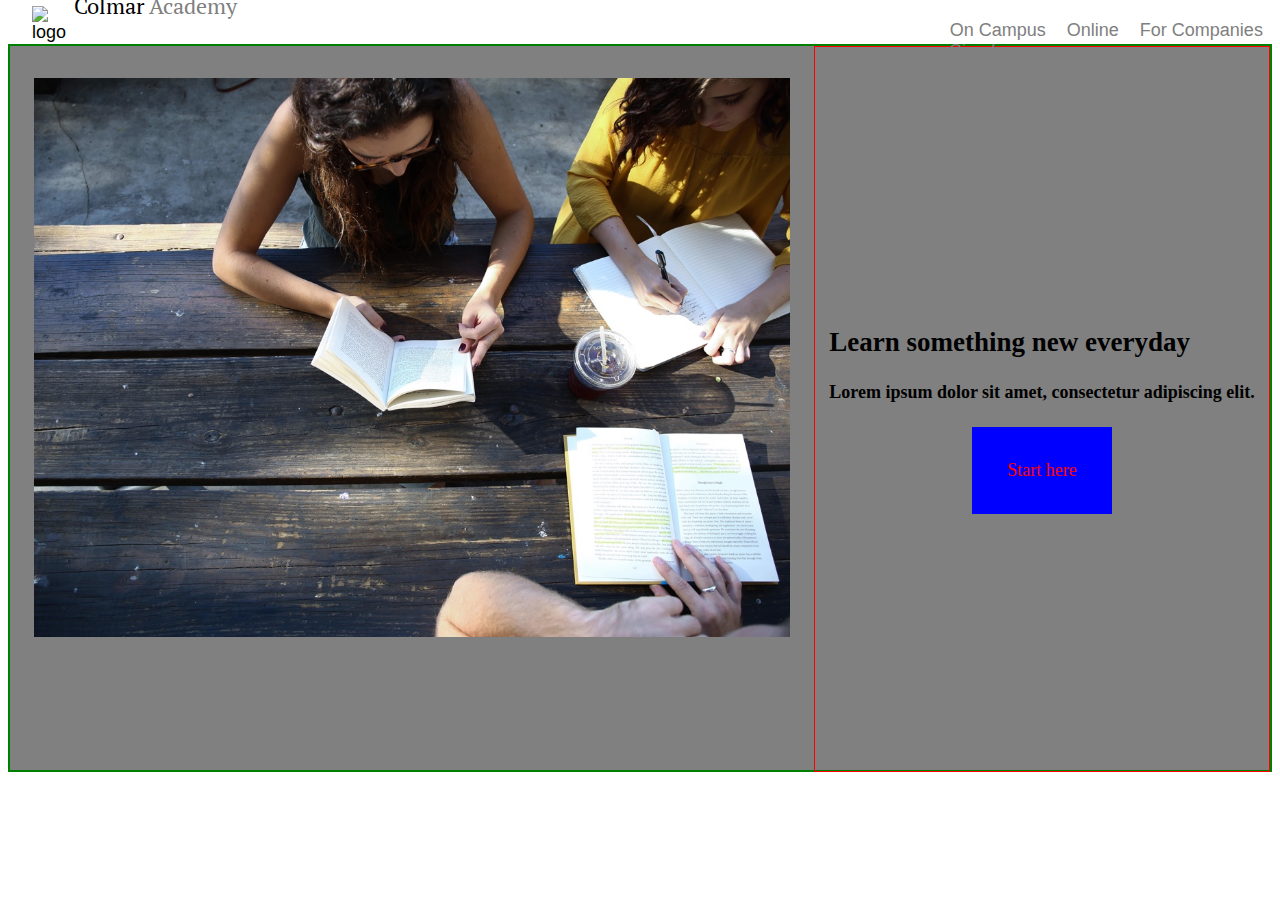
==== Capstone/index.html @ 067f5024 "Add capstone files" ====
<!DOCTYPE html>
<html>
  <head>
    <title>Capstone Project</title>
    <link rel="stylesheet" type="text/css" href="resources/css/reset.css">
    <link href ="resources/style.css" type ="text/css" rel ="stylesheet">
    <link href="https://fonts.googleapis.com/css?family=PT+Serif" rel="stylesheet">
  </head>

  <!--header-->
    <body>
    <div class="header">
        <img src ="C:\Users\Tucker.Sowers\AppData\Local\Temp\Temp1_capstone_colmar_assets.zip\capstone_colmar_assets\images\ic-logo.svg" alt="logo">
      <ul>
        <li class ="colmar">Colmar</li>
        <li class ="academy">Academy</li>
      <div class = "right">
        <li>On Campus</li>
        <li>Online</li>
        <li>For Companies</li>
        <li>Sign In</li>
      </div>
      </ul>
    </div>

    <!--"Learn something new everyday" section-->
    <div class = "learn">
      <img src ="resources/banner.jpg" alt="banner pic">
      <div class ="flex-learn">
      <div class ="learn-words">
        <h2>Learn something new everyday</h2>
        <h4>Lorem ipsum dolor sit amet, consectetur adipiscing elit.<h4>
      </div>
        <div class="btn">
          <p>Start here</p>
        </div>
      </div>
    </div>




  </body>
</html>
---- Capstone/resources/style.css ----
/*header CSS*/
html {
  font-size: 18px;
}

.header {
  height: 36px;
  margin: 0 auto;
  display: flex;
  flex-direction: row;
  align-items: center;
  font-family: helvetica;
}

.header img {
  height: 40px;
  margin-left: 24px;
  margin-right: -40px;
}

.header .colmar {
  font-family: 'PT Serif', serif;
  font-size: 22px;
}

.header .academy {
  font-family: 'PT Serif', serif;
  color: gray;
  font-size: 22px;
}


.header .right{
  margin-left: 868px;
}

.right li {
    color: gray;
    padding: 0 8px;
}

ul {
  list-style: none;
  margin: 0
  padding: 0
}

li {
  display: inline;
}

.right {
  float: right;
}

/*CSS for "learn something new everyday"*/

.learn {
  background-color: gray;
  border: 2px solid green;
  height: 724px;
}

.learn img {
  width: 60%;
  float: left;
  margin: 32px 24px;
}

.flex-learn {
  height: 724px;
  display: flex;
  flex-direction: column;
  justify-content: center;
  align-items: center;
  border: 1px solid red;
}

.btn {
  color: red;
  background-color: blue;
  padding: 15px 35px;
}
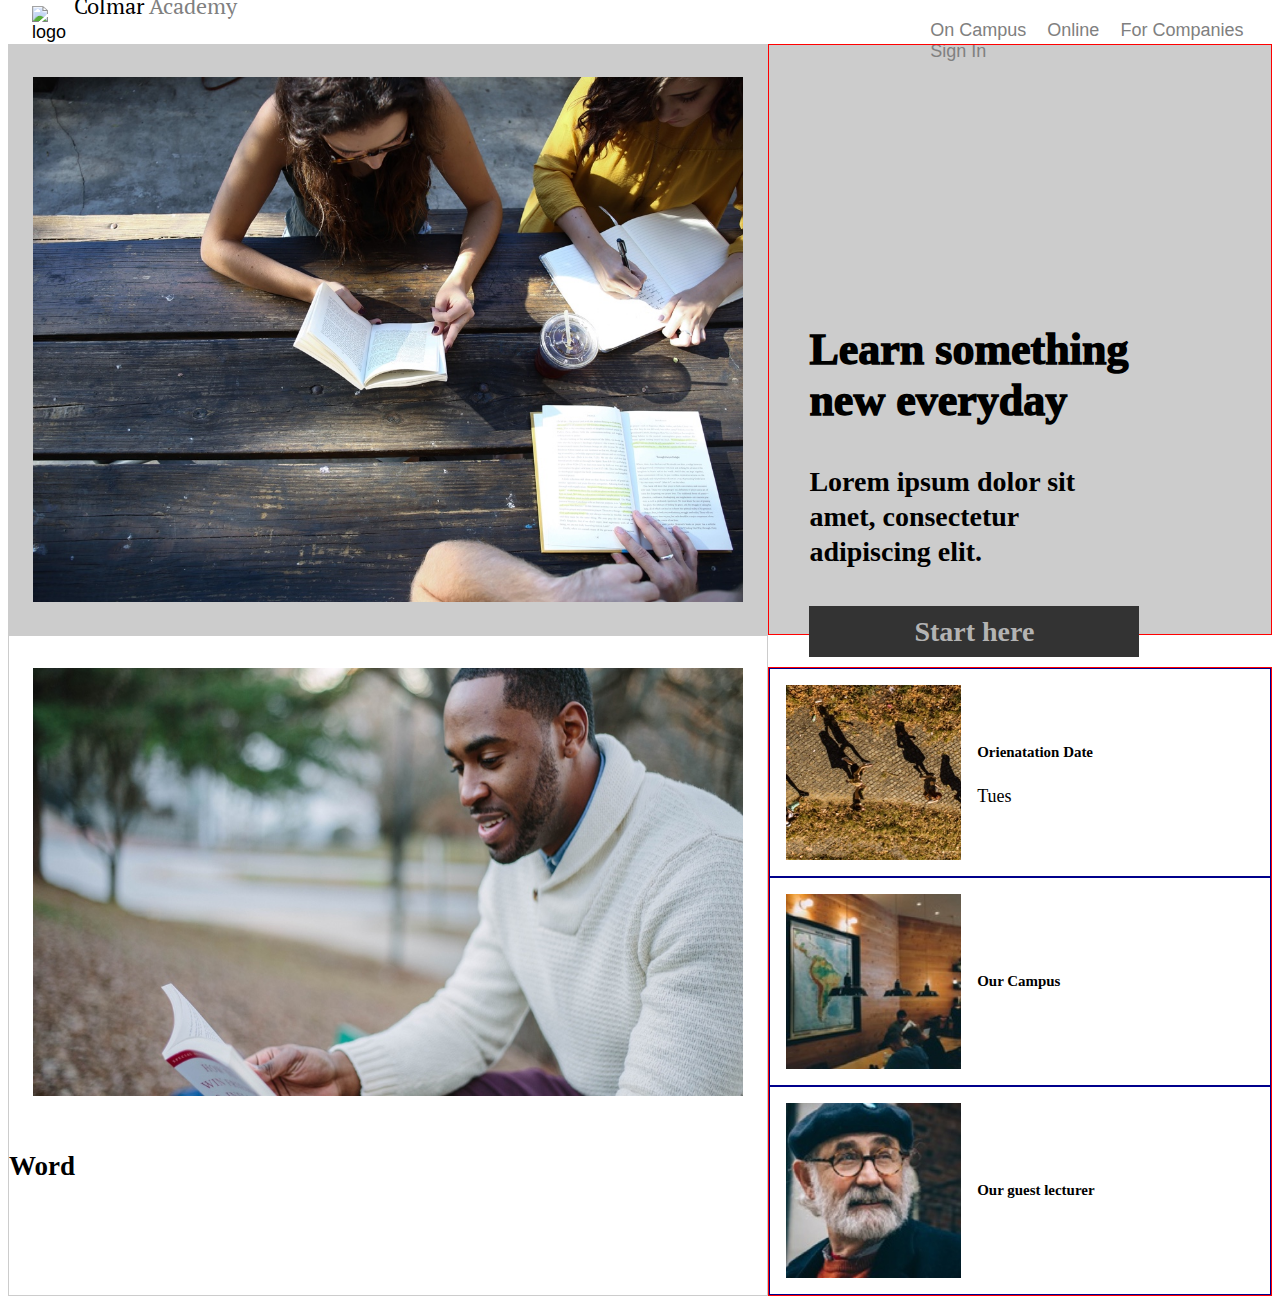
==== commit 121c252f: "Second edit" ====
--- a/Capstone/index.html
+++ b/Capstone/index.html
@@ -24,21 +24,48 @@
     </div>
 
     <!--"Learn something new everyday" section-->
-    <div class = "learn">
-      <img src ="resources/banner.jpg" alt="banner pic">
-      <div class ="flex-learn">
-      <div class ="learn-words">
-        <h2>Learn something new everyday</h2>
+
+    <div class = "flex-row grey">
+      <div class="row-one">
+        <img src ="resources/banner.jpg" alt="banner pic">
+      </div>
+      <div class="side-bar">
+        <div class="main-side">
+        <h1>Learn something new everyday</h1>
         <h4>Lorem ipsum dolor sit amet, consectetur adipiscing elit.<h4>
-      </div>
-        <div class="btn">
-          <p>Start here</p>
+          <p class="btn">Start here</p>
         </div>
       </div>
     </div>
 
+  <!--It doesn't hurt to keep practicing section-->
 
-
+    <div class = "flex-row">
+      <div class="row-one">
+        <img src ="resources/information-main.jpg" alt="student working pic" class="squish-pic">
+        <h2>Word</h2>
+      </div>
+      <div class="side-bar push-down">
+        <div class = "side-bar-item">
+        <img src="resources/information-orientation.jpg" alt="orientation pic" class="thumbnail">
+          <div class = "inline-words">
+          <h5>Orienatation Date</h5>
+          <p>Tues</p>
+          </div>
+        </div>
+        <div class = "side-bar-item">
+        <img src="resources/information-campus.jpg" alt="campus pic" class="thumbnail">
+          <div class = "inline-words">
+            <h5>Our Campus</h5>
+          </div>
+        </div>
+        <div class = "side-bar-item">
+        <img src="resources/information-guest-lecture.jpg" alt="guest lecturer pic" class="thumbnail">
+          <div class = "inline-words">
+          <h5>Our guest lecturer</h5>
+          </div>
+        </div>
+      </div>
 
   </body>
 </html>
--- a/Capstone/resources/style.css
+++ b/Capstone/resources/style.css
@@ -31,7 +31,7 @@
 
 
 .header .right{
-  margin-left: 868px;
+  margin-left: 848px;
 }
 
 .right li {
@@ -55,29 +55,92 @@
 
 /*CSS for "learn something new everyday"*/
 
-.learn {
-  background-color: gray;
-  border: 2px solid green;
-  height: 724px;
+.flex-row {
+  width: 100%;
+  display: flex;
+  flex-direction: row;
 }
 
-.learn img {
+.grey {
+  background-color: hsl(0, 0%, 80%);
+}
+
+.row-one {
+  display: flex;
+  flex-direction: column;
   width: 60%;
-  float: left;
+  border: 1px solid hsl(0, 0%, 80%);
+}
+
+.row-one img {
   margin: 32px 24px;
 }
 
-.flex-learn {
-  height: 724px;
+.side-bar {
   display: flex;
   flex-direction: column;
-  justify-content: center;
-  align-items: center;
+  width: 40%;
   border: 1px solid red;
 }
 
+.side-bar h1 {
+  font-size: 44px;
+  font-weight: 1000;
+}
+
+.side-bar h4 {
+  font-weight: 700;
+  font-size: 28px;
+  line-height: 1.25;
+}
+
 .btn {
-  color: red;
-  background-color: blue;
-  padding: 15px 35px;
+  color: hsl(0, 0%, 70%);
+  background-color: hsl(0, 0%, 20%);
+  width: 330px;
+  padding: 8px 0;
+  text-align: center;
 }
+
+.btn:hover {
+  background-color: hsl(322, 81%, 43%);
+  color: hsl(0, 0%, 20%);
+}
+
+.main-side {
+  width: 66.6%;
+  position: relative;
+  top: 250px;
+  left: 40px
+}
+
+/*this makes the "doesn't hurt to practice" pic smaller*/
+
+.squish-pic {
+  height: 65%;
+}
+
+/*this moves the "doesn't hurt to practice" side bar down*/
+
+.push-down {
+  margin-top: 32px;
+}
+
+/*this makes the "doesn't hurt to practice" side pics smaller*/
+
+.thumbnail {
+  width: 35%;
+  height: auto;
+  margin: 16px;
+  float: left;
+}
+
+.side-bar-item {
+  display: inline-flex;
+  align-items: center;
+  border: 1px solid darkblue;
+}
+
+.inline-words {
+
+}
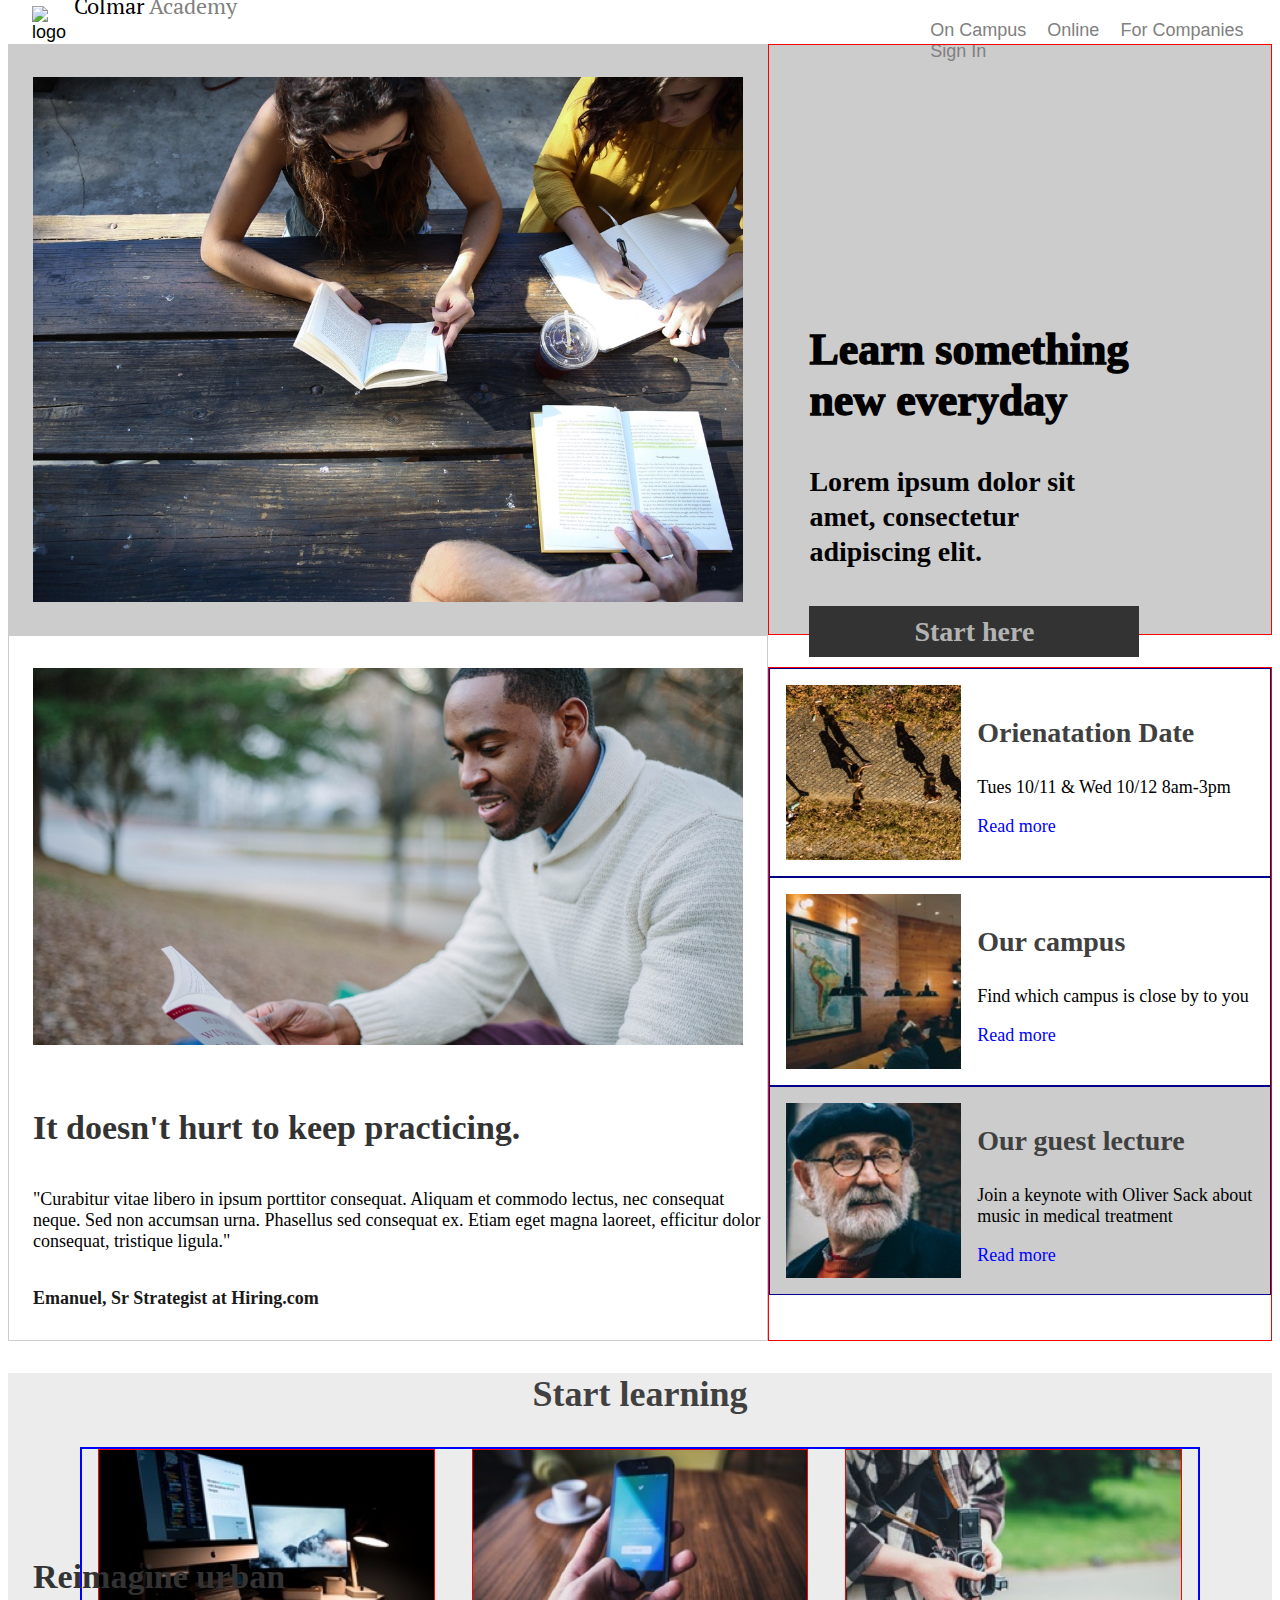
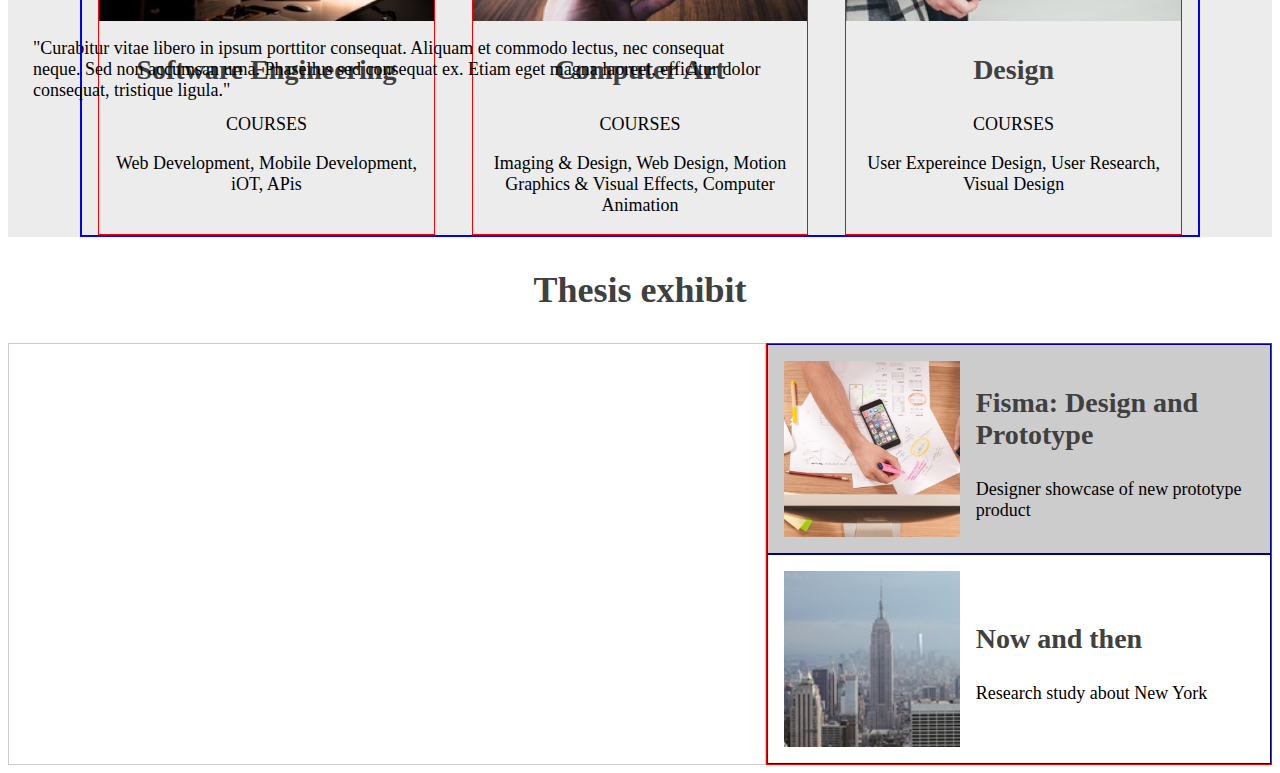
==== commit a867c968: "Created three sections - working on fourth" ====
--- a/Capstone/index.html
+++ b/Capstone/index.html
@@ -43,29 +43,105 @@
     <div class = "flex-row">
       <div class="row-one">
         <img src ="resources/information-main.jpg" alt="student working pic" class="squish-pic">
-        <h2>Word</h2>
+        <h6>It doesn't hurt to keep practicing.</h6>
+        <p>"Curabitur vitae libero in ipsum porttitor consequat. Aliquam et commodo lectus, nec consequat neque. Sed non accumsan urna. Phasellus sed consequat ex. Etiam eget magna laoreet, efficitur dolor consequat, tristique ligula."</p>
+        <p class="byline">Emanuel, Sr Strategist at Hiring.com</p>
       </div>
       <div class="side-bar push-down">
-        <div class = "side-bar-item">
+        <div class="side-bar-item">
         <img src="resources/information-orientation.jpg" alt="orientation pic" class="thumbnail">
-          <div class = "inline-words">
-          <h5>Orienatation Date</h5>
-          <p>Tues</p>
+          <div class="inline-words">
+          <p class="side-box-title bold">Orienatation Date</p>
+          <p>Tues 10/11 &amp; Wed 10/12 8am-3pm</p>
+          <p class="blue">Read more</p>
           </div>
         </div>
         <div class = "side-bar-item">
         <img src="resources/information-campus.jpg" alt="campus pic" class="thumbnail">
-          <div class = "inline-words">
-            <h5>Our Campus</h5>
+          <div class="inline-words">
+            <p class="side-box-title bold">Our campus</p>
+            <p>Find which campus is close by to you</p>
+            <p class="blue">Read more</p>
           </div>
         </div>
-        <div class = "side-bar-item">
+        <div class="side-bar-item grey">
         <img src="resources/information-guest-lecture.jpg" alt="guest lecturer pic" class="thumbnail">
-          <div class = "inline-words">
-          <h5>Our guest lecturer</h5>
+          <div class="inline-words">
+            <p class="side-box-title bold">Our guest lecture</p>
+            <p>Join a keynote with Oliver Sack about music in medical treatment</p>
+            <p class="blue">Read more</p>
+          </div>
+        </div>
+      </div>
+    </div>
+
+    <!--Start Learning Section-->
+  <div class = "light-grey">
+    <div class="title">
+      <h1>Start learning</h1>
+    </div>
+    <div class="center-flex">
+      <div class="column">
+        <img src="resources/course-software.jpg" alt="software course pic">
+        <p class="side-box-title bold">Software Engineering</p>
+        <p class="course">COURSES</p>
+        <p>Web Development, Mobile Development, iOT, APis</p>
+      </div>
+      <div class="column">
+        <img src="resources/course-computer-art.jpg" alt="computer-art course pic">
+        <p class="side-box-title bold">Computer Art</p>
+        <p class="course">COURSES</p>
+        <p>Imaging &amp; Design, Web Design, Motion Graphics &amp; Visual Effects, Computer Animation</p>
+      </div>
+      <div class="column">
+        <img src="resources/course-design.jpg" alt="design course pic">
+        <p class="side-box-title bold">Design</p>
+        <p class="course">COURSES</p>
+        <p>User Expereince Design, User Research, Visual Design</p>
+      </div>
+    </div>
+  </div>
+
+
+      <!--Thesis Exhibit Section-->
+      <div class = "title">
+        <h1>Thesis exhibit</h1>
+      </div>
+      <div class = "flex-row">
+        <div class="row-one">
+          <video src ="resources/thesis.mp4" alt="thesis video">Video not supported</video>
+          <h6>Reimagine urban</h6>
+          <p>"Curabitur vitae libero in ipsum porttitor consequat. Aliquam et commodo lectus, nec consequat neque. Sed non accumsan urna. Phasellus sed consequat ex. Etiam eget magna laoreet, efficitur dolor consequat, tristique ligula."</p>
+        </div>
+        <div class="side-bar">
+          <div class="side-bar-item grey">
+          <img src="resources/thesis-fisma.jpg" alt="fisma pic" class="thumbnail">
+            <div class="inline-words">
+              <p class="side-box-title bold">Fisma: Design and Prototype</p>
+              <p>Designer showcase of new prototype product</p>
+            </div>
+          </div>
+          <div class = "side-bar-item">
+          <img src="resources/thesis-now-and-then.jpg" alt="nyc then and now pic" class="thumbnail">
+            <div class = "inline-words">
+              <p class="side-box-title bold">Now and then</p>
+              <p>Research study about New York</p>
+            </div>
           </div>
         </div>
       </div>
 
   </body>
 </html>
+
+<!--Pictures for mobile site
+<div class = "header-mobile">
+  <div class ="mobile-header-flex">
+    <img src ="C:\Users\Tucker.Sowers\AppData\Local\Temp\Temp1_capstone_colmar_assets.zip\capstone_colmar_assets\images\ic-logo.svg" alt="mobile logo">
+    <img src ="C:\Users\Tucker.Sowers\AppData\Local\Temp\Temp1_capstone_colmar_assets (1).zip\capstone_colmar_assets\images\ic-on-campus.svg" alt="mobile login">
+    <img src ="C:\Users\Tucker.Sowers\AppData\Local\Temp\Temp1_capstone_colmar_assets (1).zip\capstone_colmar_assets\images\ic-login.svg" alt="a">
+    <img src ="C:\Users\Tucker.Sowers\AppData\Local\Temp\Temp1_capstone_colmar_assets (1).zip\capstone_colmar_assets\images\ic-online.svg" alt="b">
+  </div>
+</div>
+
+-->
--- a/Capstone/resources/style.css
+++ b/Capstone/resources/style.css
@@ -61,9 +61,24 @@
   flex-direction: row;
 }
 
+/*color and boldness adjustments*/
+
 .grey {
   background-color: hsl(0, 0%, 80%);
 }
+
+.light-grey {
+  background-color: hsl(0, 0%, 92.5%);
+}
+
+.blue {
+  color: blue;
+}
+
+.bold {
+  font-weight: 700;
+}
+
 
 .row-one {
   display: flex;
@@ -74,6 +89,29 @@
 
 .row-one img {
   margin: 32px 24px;
+}
+
+.row-one video {
+  margin: 32px 24px;
+  position: relative;
+  top: -300px;
+  margin-bottom: -600px;
+}
+
+.row-one h6 {
+  font-size: 34px;
+  margin: 32px 0 24px 24px;
+  color: hsl(0, 0%, 20%);
+}
+
+.row-one p {
+  margin-left: 24px;
+  font-size: 18px;
+}
+
+.byline {
+  color: hsl(0, 0%, 10%);
+  font-weight: 700;
 }
 
 .side-bar {
@@ -117,7 +155,7 @@
 /*this makes the "doesn't hurt to practice" pic smaller*/
 
 .squish-pic {
-  height: 65%;
+  height: 53.5%;
 }
 
 /*this moves the "doesn't hurt to practice" side bar down*/
@@ -135,12 +173,72 @@
   float: left;
 }
 
+.side-box-title {
+  color: hsl(0, 0%, 25%);
+  font-size: 28px;
+}
+
 .side-bar-item {
   display: inline-flex;
   align-items: center;
   border: 1px solid darkblue;
 }
 
-.inline-words {
-
-}
+/*Start Learning Section*/
+.center-flex {
+  display: flex;
+  justify-content: space-between;
+  border: 2px solid blue;
+  margin: 0 72px;
+}
+
+
+.column {
+  display: inline-block;
+  width: 30%;
+  border: 1px solid red;
+  text-align: center;
+  margin: 0 16px;
+}
+
+.column img {
+  width: 100%;
+  height: auto;
+}
+
+.title {
+  color: hsl(0, 0%, 25%);
+  text-align: center;
+  margin: 32px 0;
+}
+
+
+
+
+
+
+
+
+    /*mobile CSS header*/
+
+.header-mobile {
+  visibility: hidden;
+}
+
+.header-mobile-flex {
+  display: flex;
+  flex-direction: row;
+  justify-content: space-around;
+  align-items: center;
+}
+
+@media (max-width: 480px) {
+  .header img,
+  .header li {
+    visibility: hidden;
+  }
+  .header-mobile {
+    visibility: visible;
+  }
+
+}
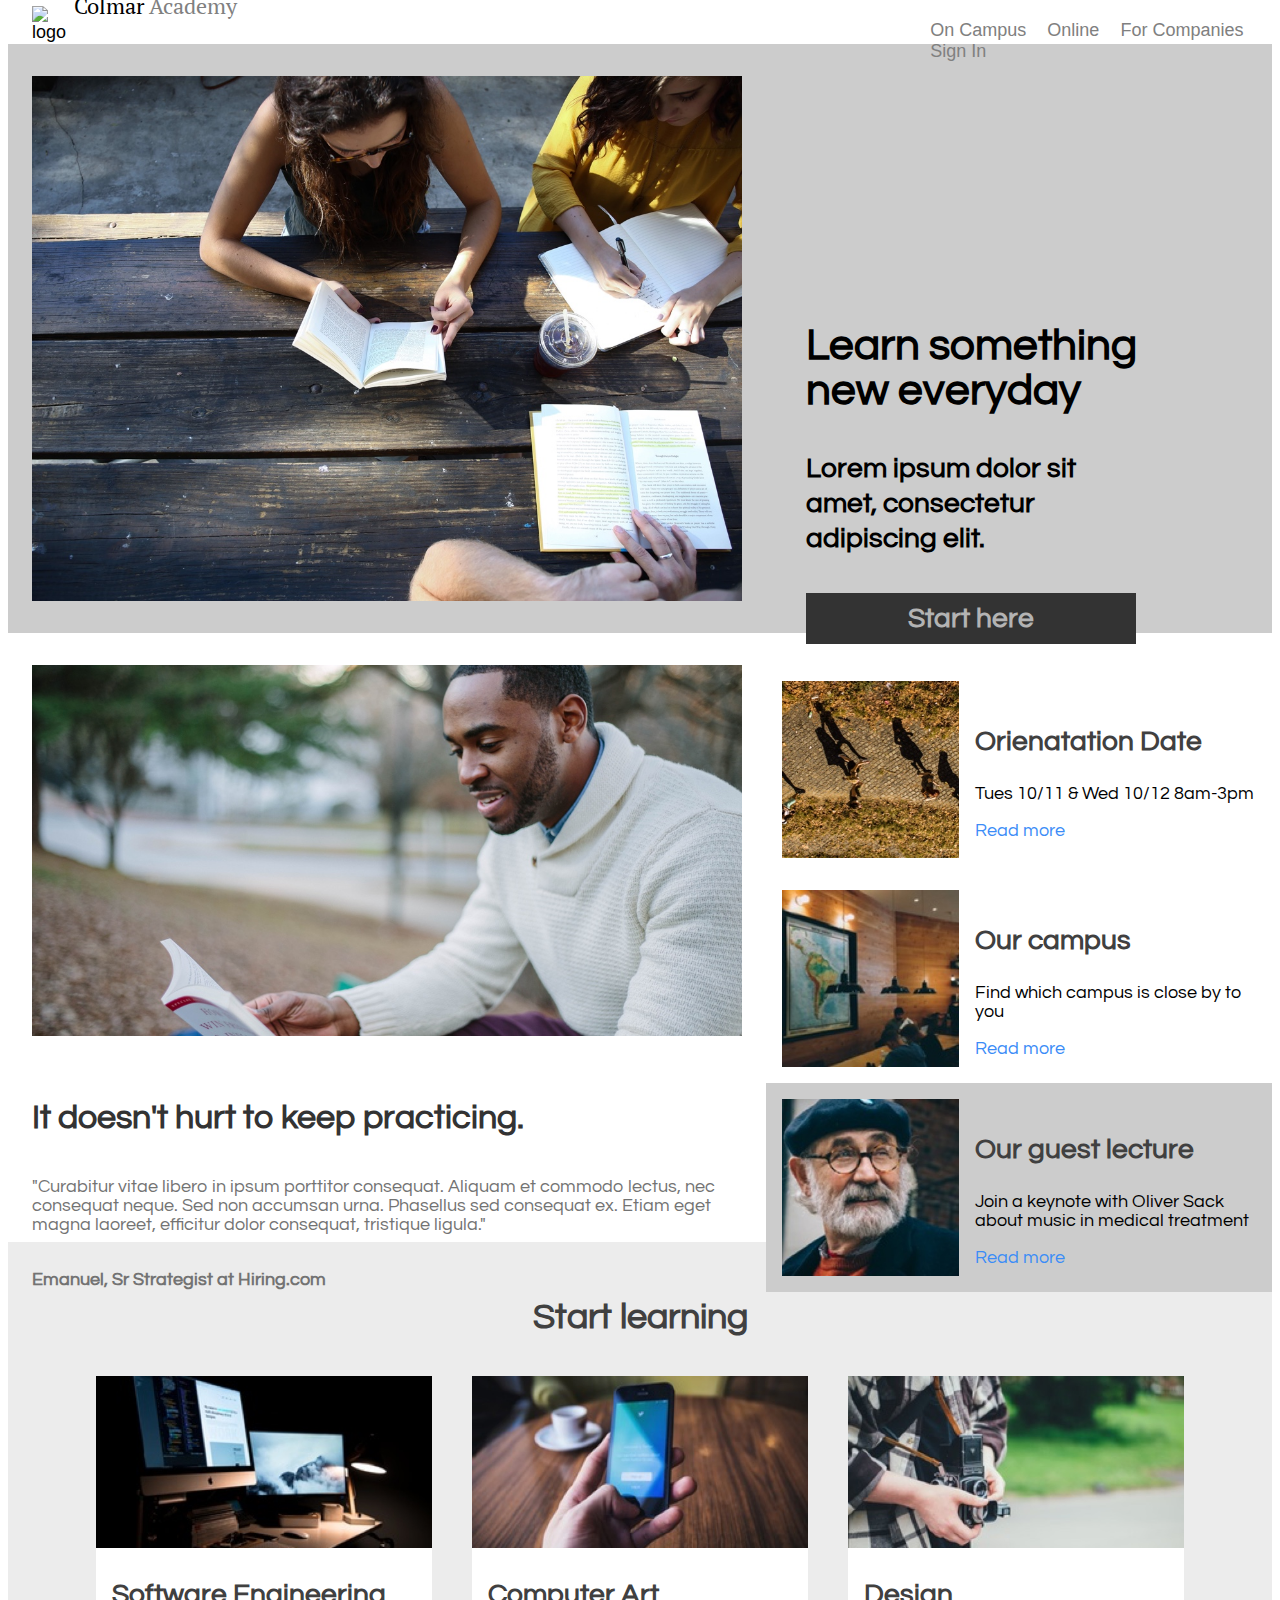
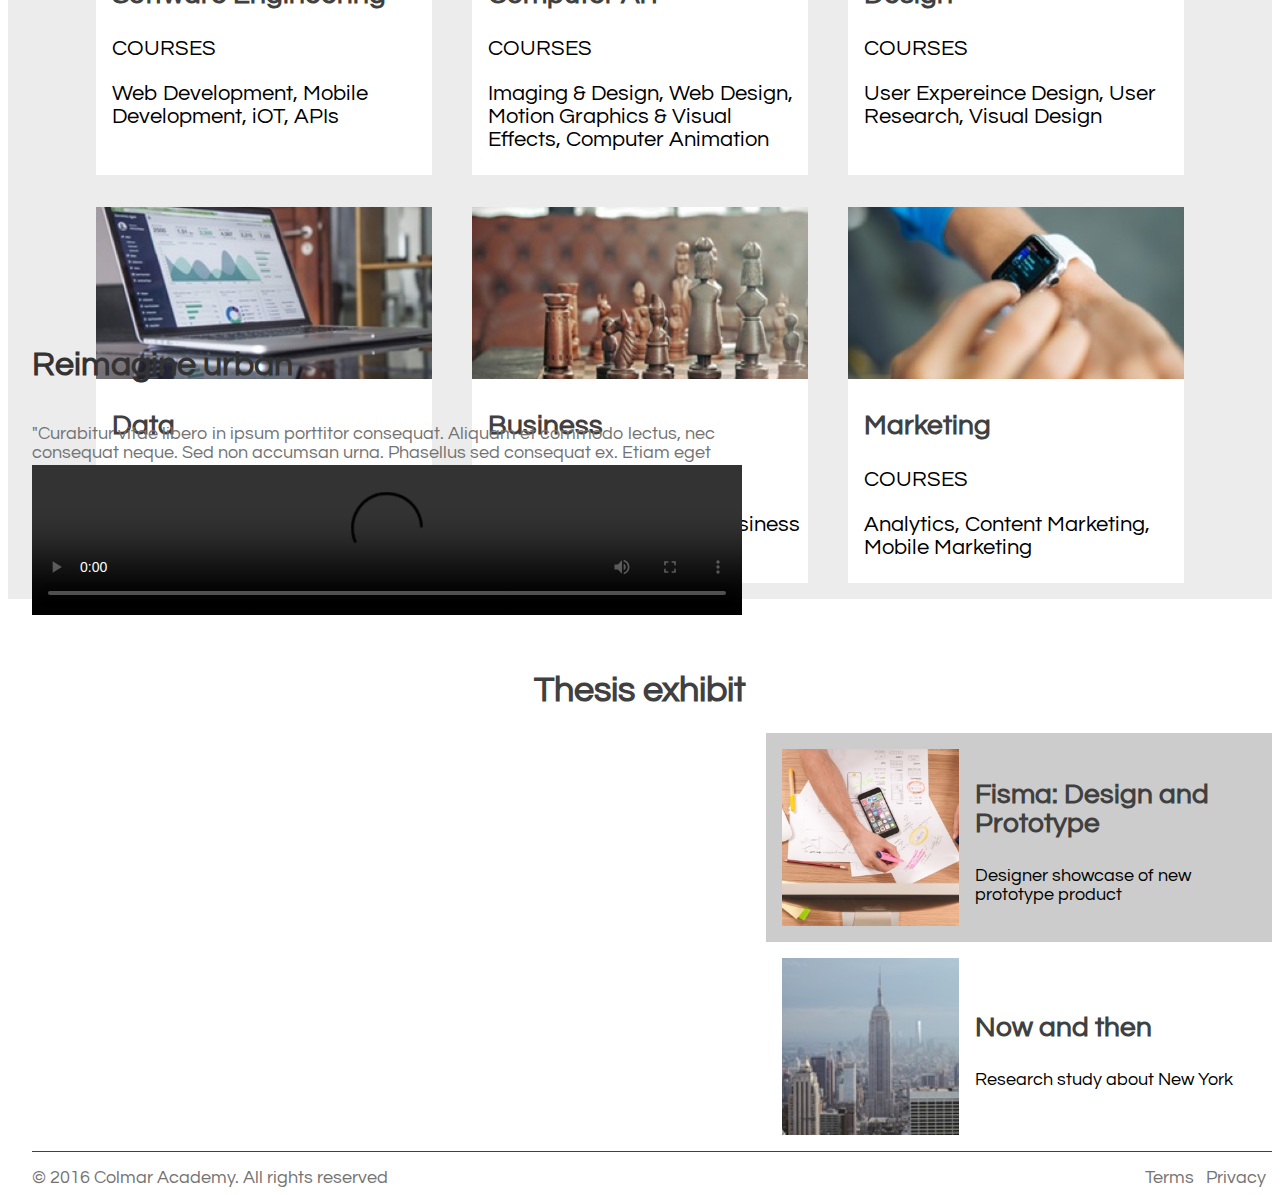
==== commit c19d7ec9: "Finished Desktop" ====
--- a/Capstone/index.html
+++ b/Capstone/index.html
@@ -5,6 +5,7 @@
     <link rel="stylesheet" type="text/css" href="resources/css/reset.css">
     <link href ="resources/style.css" type ="text/css" rel ="stylesheet">
     <link href="https://fonts.googleapis.com/css?family=PT+Serif" rel="stylesheet">
+    <link href="https://fonts.googleapis.com/css?family=Questrial" rel="stylesheet">
   </head>
 
   <!--header-->
@@ -53,7 +54,7 @@
           <div class="inline-words">
           <p class="side-box-title bold">Orienatation Date</p>
           <p>Tues 10/11 &amp; Wed 10/12 8am-3pm</p>
-          <p class="blue">Read more</p>
+          <a href="#">Read more</a>
           </div>
         </div>
         <div class = "side-bar-item">
@@ -61,7 +62,7 @@
           <div class="inline-words">
             <p class="side-box-title bold">Our campus</p>
             <p>Find which campus is close by to you</p>
-            <p class="blue">Read more</p>
+            <a href="#">Read more</a>
           </div>
         </div>
         <div class="side-bar-item grey">
@@ -69,35 +70,71 @@
           <div class="inline-words">
             <p class="side-box-title bold">Our guest lecture</p>
             <p>Join a keynote with Oliver Sack about music in medical treatment</p>
-            <p class="blue">Read more</p>
+            <a href="#">Read more</a>
           </div>
         </div>
       </div>
     </div>
 
     <!--Start Learning Section-->
-  <div class = "light-grey">
+    <!--Column 1-->
+  <div class = "light-grey push-up">
     <div class="title">
       <h1>Start learning</h1>
     </div>
     <div class="center-flex">
       <div class="column">
         <img src="resources/course-software.jpg" alt="software course pic">
-        <p class="side-box-title bold">Software Engineering</p>
-        <p class="course">COURSES</p>
-        <p>Web Development, Mobile Development, iOT, APis</p>
+        <div class="words-in-column">
+          <p class="side-box-title bold">Software Engineering</p>
+          <p class="course">COURSES</p>
+          <p>Web Development, Mobile Development, iOT, APIs</p>
+        </div>
       </div>
       <div class="column">
         <img src="resources/course-computer-art.jpg" alt="computer-art course pic">
-        <p class="side-box-title bold">Computer Art</p>
-        <p class="course">COURSES</p>
-        <p>Imaging &amp; Design, Web Design, Motion Graphics &amp; Visual Effects, Computer Animation</p>
+        <div class="words-in-column">
+          <p class="side-box-title bold">Computer Art</p>
+          <p class="course">COURSES</p>
+          <p>Imaging &amp; Design, Web Design, Motion Graphics &amp; Visual Effects, Computer Animation</p>
+        </div>
       </div>
       <div class="column">
         <img src="resources/course-design.jpg" alt="design course pic">
-        <p class="side-box-title bold">Design</p>
-        <p class="course">COURSES</p>
-        <p>User Expereince Design, User Research, Visual Design</p>
+        <div class="words-in-column">
+          <p class="side-box-title bold">Design</p>
+          <p class="course">COURSES</p>
+          <p>User Expereince Design, User Research, Visual Design</p>
+        </div>
+      </div>
+    </div>
+  </div>
+  <!--Column 2-->
+  <div class = "light-grey">
+    <div class="center-flex">
+      <div class="column">
+        <img src="resources/course-data.jpg" alt="data pic">
+        <div class="words-in-column">
+          <p class="side-box-title bold">Data</p>
+          <p class="course">COURSES</p>
+          <p>Data Science, Big Data, SQL, Data Visualization</p>
+        </div>
+      </div>
+      <div class="column">
+        <img src="resources/course-business.jpg" alt="business pic">
+        <div class="words-in-column">
+          <p class="side-box-title bold">Business</p>
+          <p class="course">COURSES</p>
+          <p>Product Development, Business Development, Startup</p>
+        </div>
+      </div>
+      <div class="column">
+        <img src="resources/course-marketing.jpg" alt="marketing pic">
+        <div class="words-in-column">
+          <p class="side-box-title bold">Marketing</p>
+          <p class="course">COURSES</p>
+          <p>Analytics, Content Marketing, Mobile Marketing</p>
+        </div>
       </div>
     </div>
   </div>
@@ -109,7 +146,7 @@
       </div>
       <div class = "flex-row">
         <div class="row-one">
-          <video src ="resources/thesis.mp4" alt="thesis video">Video not supported</video>
+          <video src ="resources/thesis.mp4" type="video.mp4" alt="thesis video" controls>Video not supported</video>
           <h6>Reimagine urban</h6>
           <p>"Curabitur vitae libero in ipsum porttitor consequat. Aliquam et commodo lectus, nec consequat neque. Sed non accumsan urna. Phasellus sed consequat ex. Etiam eget magna laoreet, efficitur dolor consequat, tristique ligula."</p>
         </div>
@@ -130,8 +167,16 @@
           </div>
         </div>
       </div>
+    </body>
+      <footer>
+        <div>
+          <span class="left">&copy; 2016 Colmar Academy. All rights reserved</span>
+          <a href="#" class="right">Privacy</a>
+          <a href ="#" class="right">Terms</a>
+        </div>
+      </footer>
 
-  </body>
+
 </html>
 
 <!--Pictures for mobile site
--- a/Capstone/resources/style.css
+++ b/Capstone/resources/style.css
@@ -1,6 +1,7 @@
 /*header CSS*/
 html {
   font-size: 18px;
+  font-family: 'Questrial', sans-serif;
 }
 
 .header {
@@ -79,12 +80,10 @@
   font-weight: 700;
 }
 
-
 .row-one {
   display: flex;
   flex-direction: column;
   width: 60%;
-  border: 1px solid hsl(0, 0%, 80%);
 }
 
 .row-one img {
@@ -107,6 +106,7 @@
 .row-one p {
   margin-left: 24px;
   font-size: 18px;
+  color: hsl(0, 0%, 45%);
 }
 
 .byline {
@@ -118,7 +118,6 @@
   display: flex;
   flex-direction: column;
   width: 40%;
-  border: 1px solid red;
 }
 
 .side-bar h1 {
@@ -164,6 +163,12 @@
   margin-top: 32px;
 }
 
+/*this will push a margin up, if needed*/
+
+.push-up {
+  margin-top: -100px;
+}
+
 /*this makes the "doesn't hurt to practice" side pics smaller*/
 
 .thumbnail {
@@ -181,37 +186,58 @@
 .side-bar-item {
   display: inline-flex;
   align-items: center;
-  border: 1px solid darkblue;
+}
+
+.inline-words a {
+  text-decoration: none;
+  color: #3b8cf7;
 }
 
 /*Start Learning Section*/
 .center-flex {
   display: flex;
   justify-content: space-between;
-  border: 2px solid blue;
   margin: 0 72px;
 }
 
+.title {
+  color: hsl(0, 0%, 25%);
+  text-align: center;
+  margin: 16px 0;
+  padding-top: 32px;
+}
 
 .column {
   display: inline-block;
   width: 30%;
-  border: 1px solid red;
-  text-align: center;
-  margin: 0 16px;
+  text-align: left;
+  margin: 16px 16px;
+  background-color: white;
 }
 
 .column img {
   width: 100%;
   height: auto;
 }
-
-.title {
-  color: hsl(0, 0%, 25%);
-  text-align: center;
-  margin: 32px 0;
-}
-
+.words-in-column {
+  margin: 16px 0 24px 16px;
+  font-size: 22px;
+}
+    /*footer CSS*/
+
+footer {
+  padding-top: 16px;
+  border-top: 1px solid hsl(0, 0%, 25%);
+  margin-left: 24px;
+  color: hsl(0, 0%, 45%);
+}
+
+footer .right {
+  margin-left: 6px;
+  margin-right: 6px;
+  text-decoration: none;
+  color: hsl(0, 0%, 45%);
+}
 
 
 
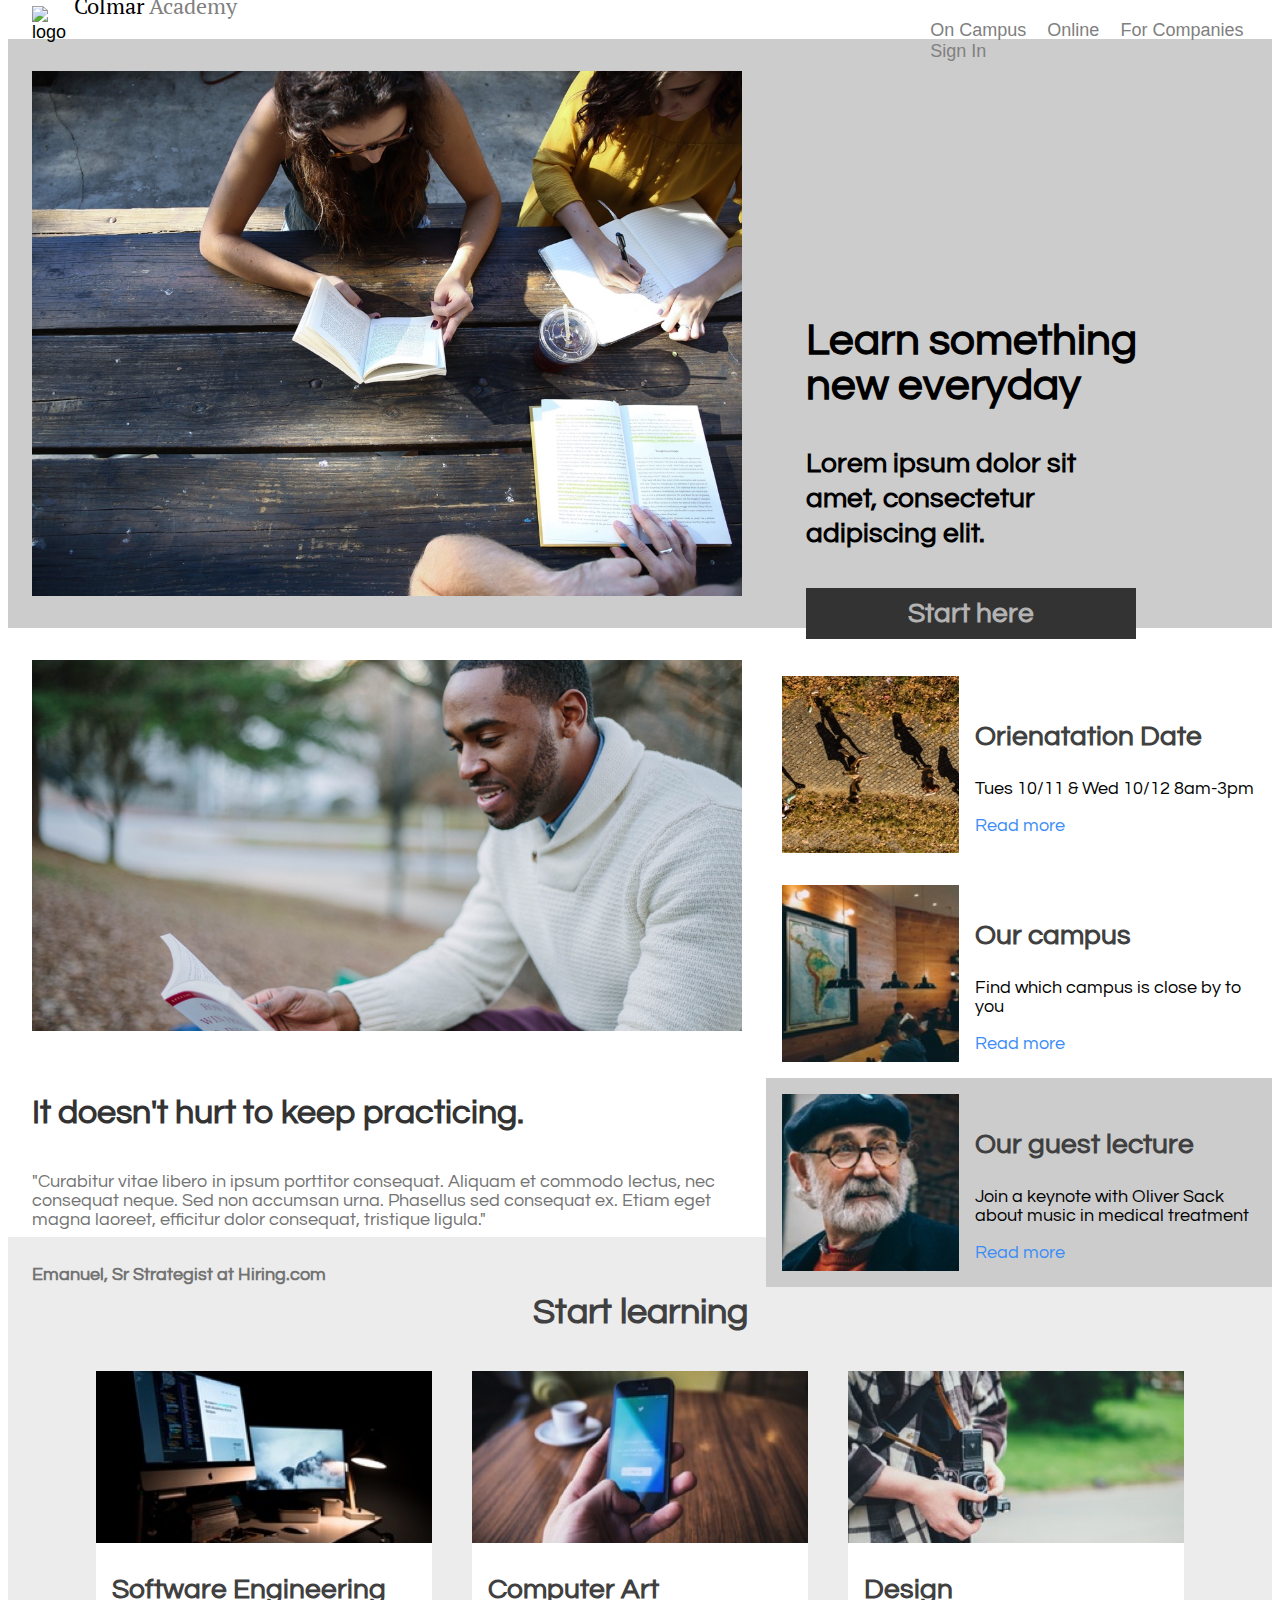
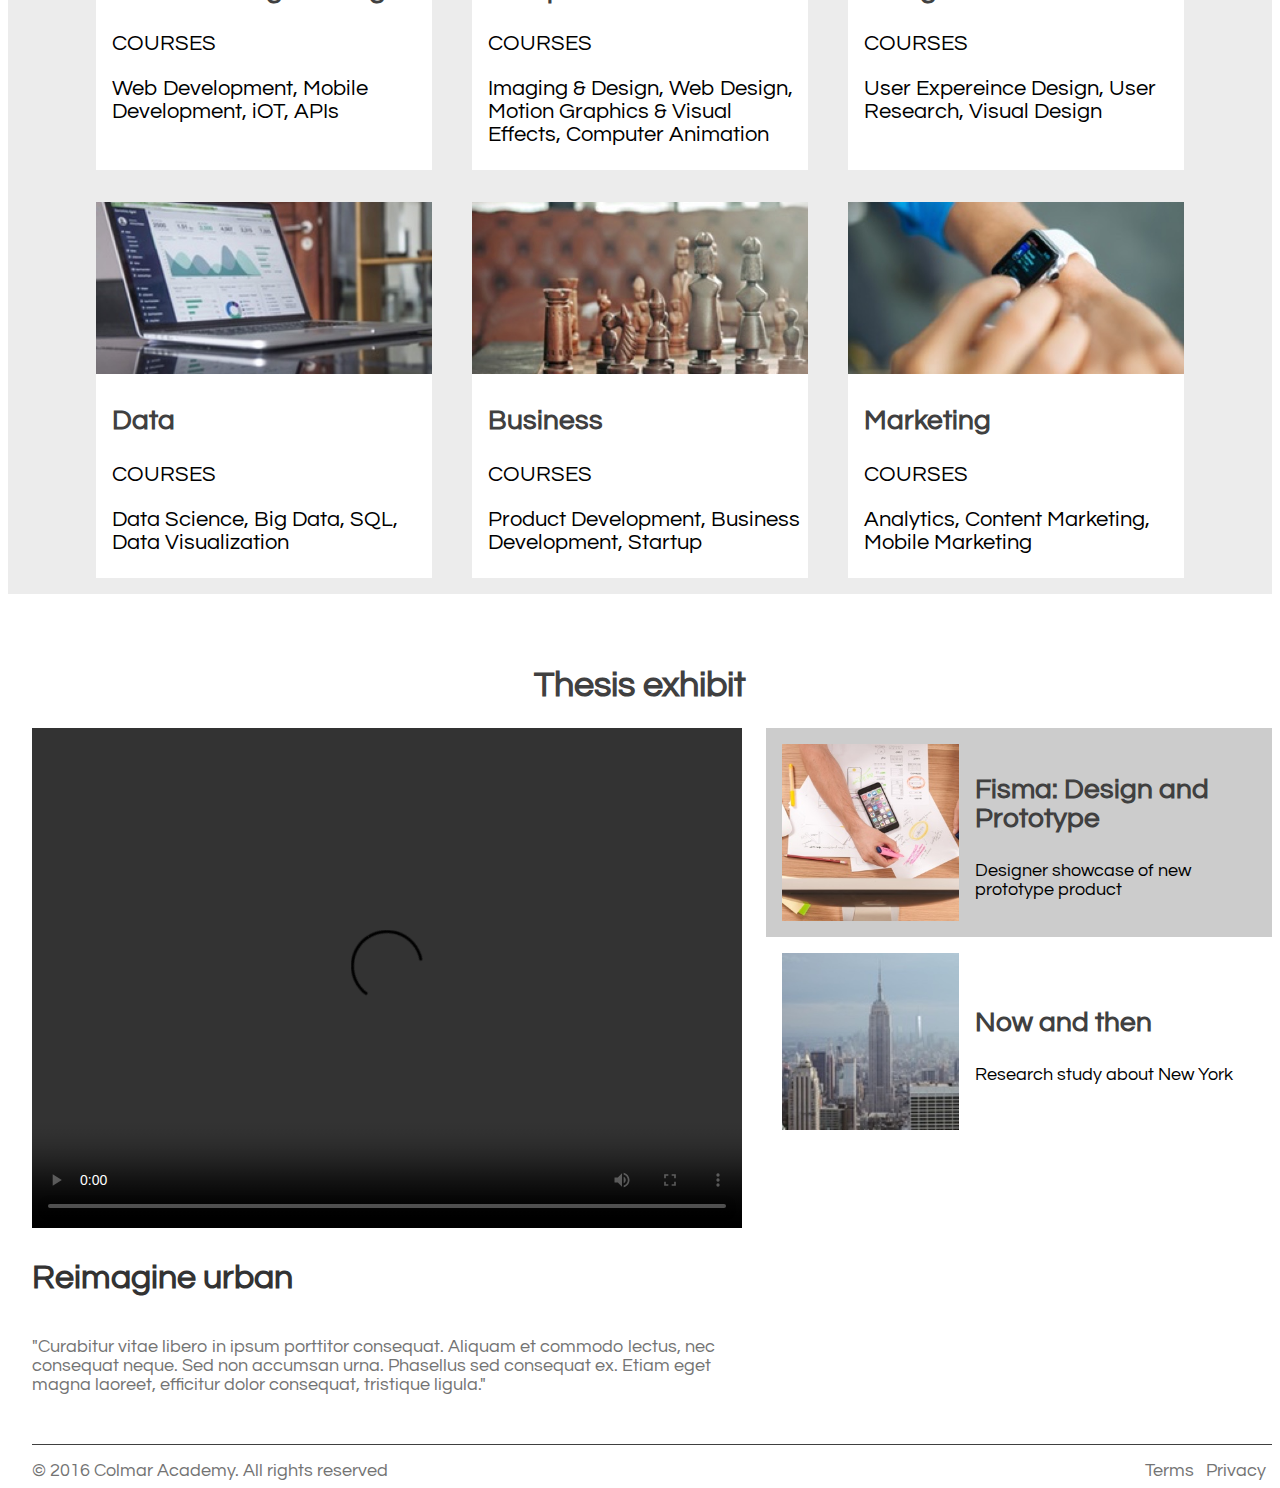
==== commit 54bad5ba: "created mobile header" ====
--- a/Capstone/index.html
+++ b/Capstone/index.html
@@ -10,6 +10,7 @@
 
   <!--header-->
     <body>
+  <div class="header-content-desktop">
     <div class="header">
         <img src ="C:\Users\Tucker.Sowers\AppData\Local\Temp\Temp1_capstone_colmar_assets.zip\capstone_colmar_assets\images\ic-logo.svg" alt="logo">
       <ul>
@@ -23,6 +24,18 @@
       </div>
       </ul>
     </div>
+  </div>
+
+<!--mobile header-->
+
+  <div class ="header-content-mobile">
+    <div class ="mobile-header-flex">
+      <img src ="C:\Users\Tucker.Sowers\AppData\Local\Temp\Temp1_capstone_colmar_assets.zip\capstone_colmar_assets\images\ic-logo.svg" alt="mobile logo">
+      <img src ="C:\Users\Tucker.Sowers\AppData\Local\Temp\Temp1_capstone_colmar_assets.zip\capstone_colmar_assets\images\ic-on-campus.svg" alt="mobile login">
+      <img src ="C:\Users\Tucker.Sowers\AppData\Local\Temp\Temp1_capstone_colmar_assets.zip\capstone_colmar_assets\images\ic-login.svg" alt="login">
+      <img src ="C:\Users\Tucker.Sowers\AppData\Local\Temp\Temp1_capstone_colmar_assets.zip\capstone_colmar_assets\images\ic-online.svg" alt="online">
+    </div>
+  </div>
 
     <!--"Learn something new everyday" section-->
 
@@ -175,18 +188,6 @@
           <a href ="#" class="right">Terms</a>
         </div>
       </footer>
+    </html>
 
-
-</html>
-
-<!--Pictures for mobile site
-<div class = "header-mobile">
-  <div class ="mobile-header-flex">
-    <img src ="C:\Users\Tucker.Sowers\AppData\Local\Temp\Temp1_capstone_colmar_assets.zip\capstone_colmar_assets\images\ic-logo.svg" alt="mobile logo">
-    <img src ="C:\Users\Tucker.Sowers\AppData\Local\Temp\Temp1_capstone_colmar_assets (1).zip\capstone_colmar_assets\images\ic-on-campus.svg" alt="mobile login">
-    <img src ="C:\Users\Tucker.Sowers\AppData\Local\Temp\Temp1_capstone_colmar_assets (1).zip\capstone_colmar_assets\images\ic-login.svg" alt="a">
-    <img src ="C:\Users\Tucker.Sowers\AppData\Local\Temp\Temp1_capstone_colmar_assets (1).zip\capstone_colmar_assets\images\ic-online.svg" alt="b">
-  </div>
-</div>
-
--->
+<!--Pictures for mobile site-->
--- a/Capstone/resources/style.css
+++ b/Capstone/resources/style.css
@@ -91,10 +91,10 @@
 }
 
 .row-one video {
-  margin: 32px 24px;
-  position: relative;
-  top: -300px;
-  margin-bottom: -600px;
+  height: 500px;
+  margin: 0 24px;
+
+
 }
 
 .row-one h6 {
@@ -226,6 +226,7 @@
     /*footer CSS*/
 
 footer {
+  margin-top:32px;
   padding-top: 16px;
   border-top: 1px solid hsl(0, 0%, 25%);
   margin-left: 24px;
@@ -239,19 +240,10 @@
   color: hsl(0, 0%, 45%);
 }
 
-
-
-
-
-
-
     /*mobile CSS header*/
 
-.header-mobile {
-  visibility: hidden;
-}
-
-.header-mobile-flex {
+.mobile-header-flex {
+  max-width: 480px;
   display: flex;
   flex-direction: row;
   justify-content: space-around;
@@ -259,12 +251,16 @@
 }
 
 @media (max-width: 480px) {
-  .header img,
-  .header li {
+  .header-content-desktop {
     visibility: hidden;
   }
-  .header-mobile {
-    visibility: visible;
+}
+
+@media (min-width:1024px) {
+  .header-content-mobile {
+    visibility: hidden;
   }
-
-}
+  .header-content-desktop {
+    margin-bottom: -24px;
+  }
+}
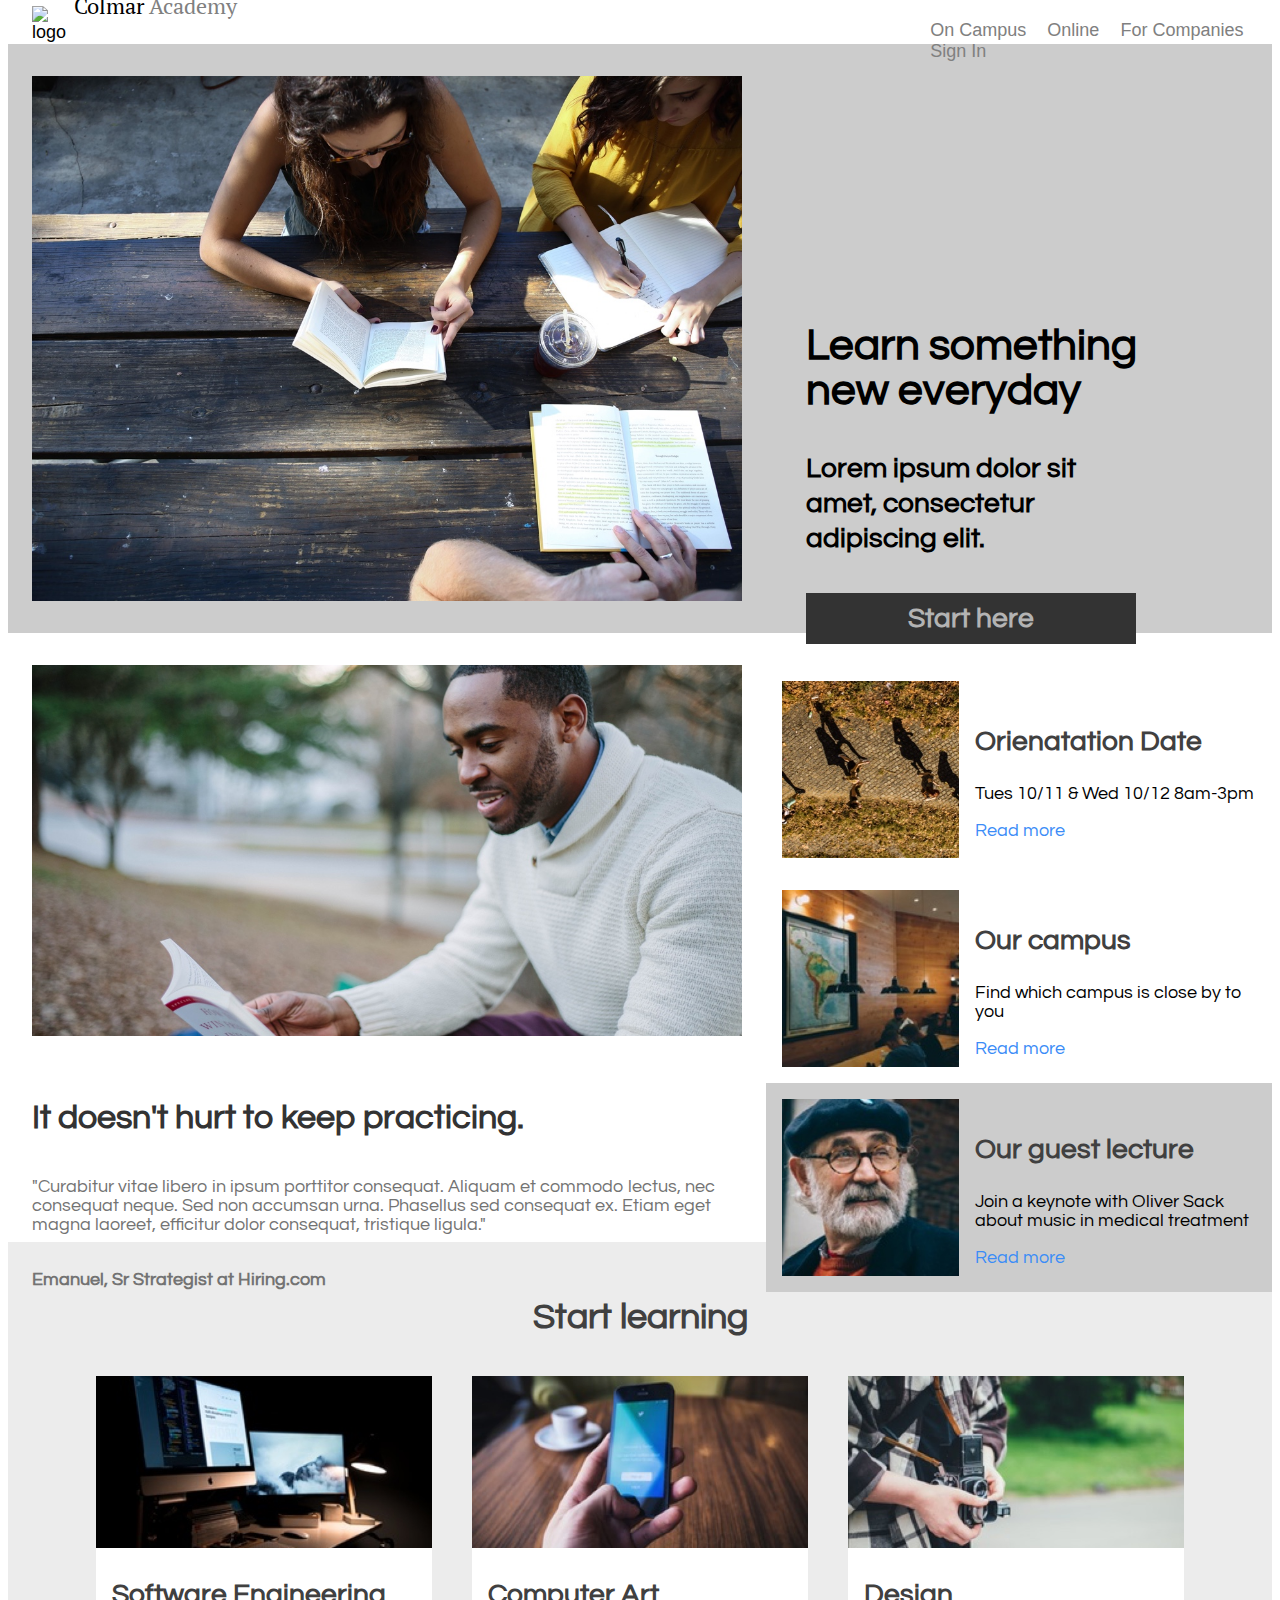
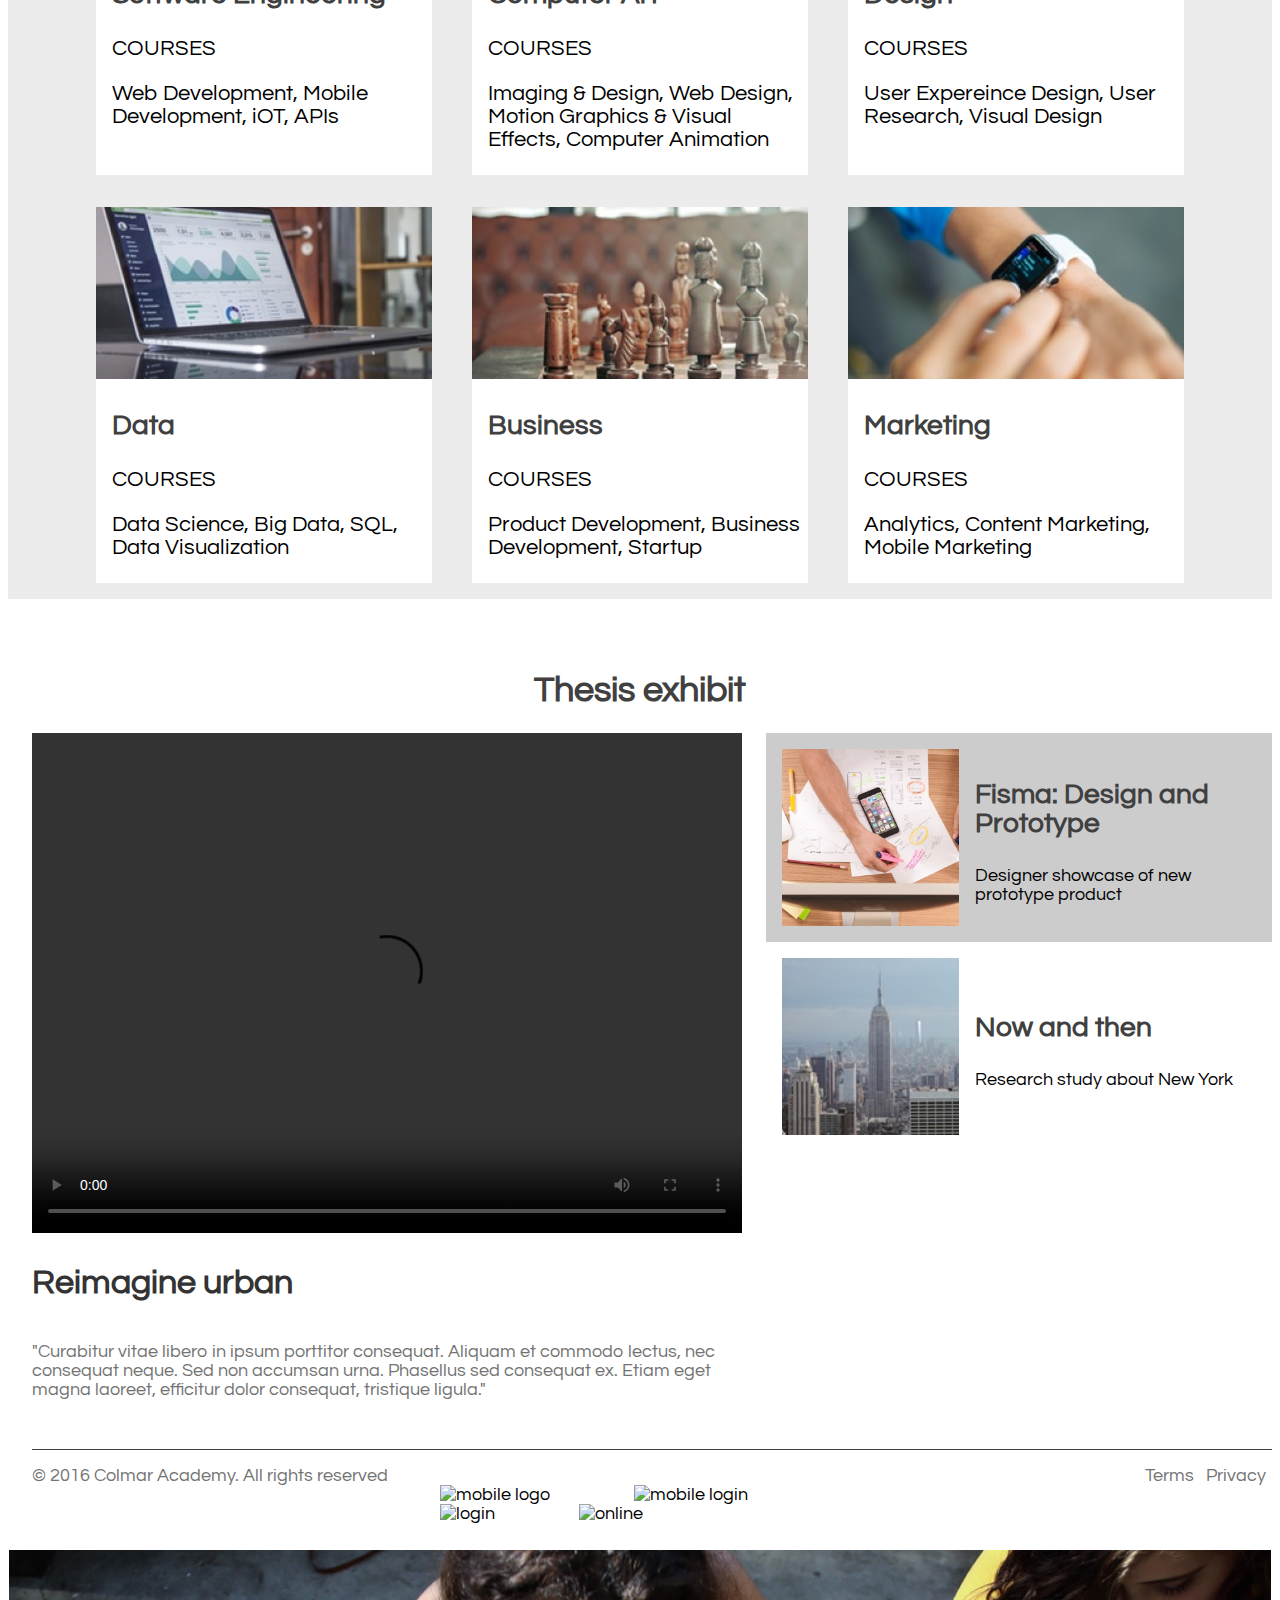
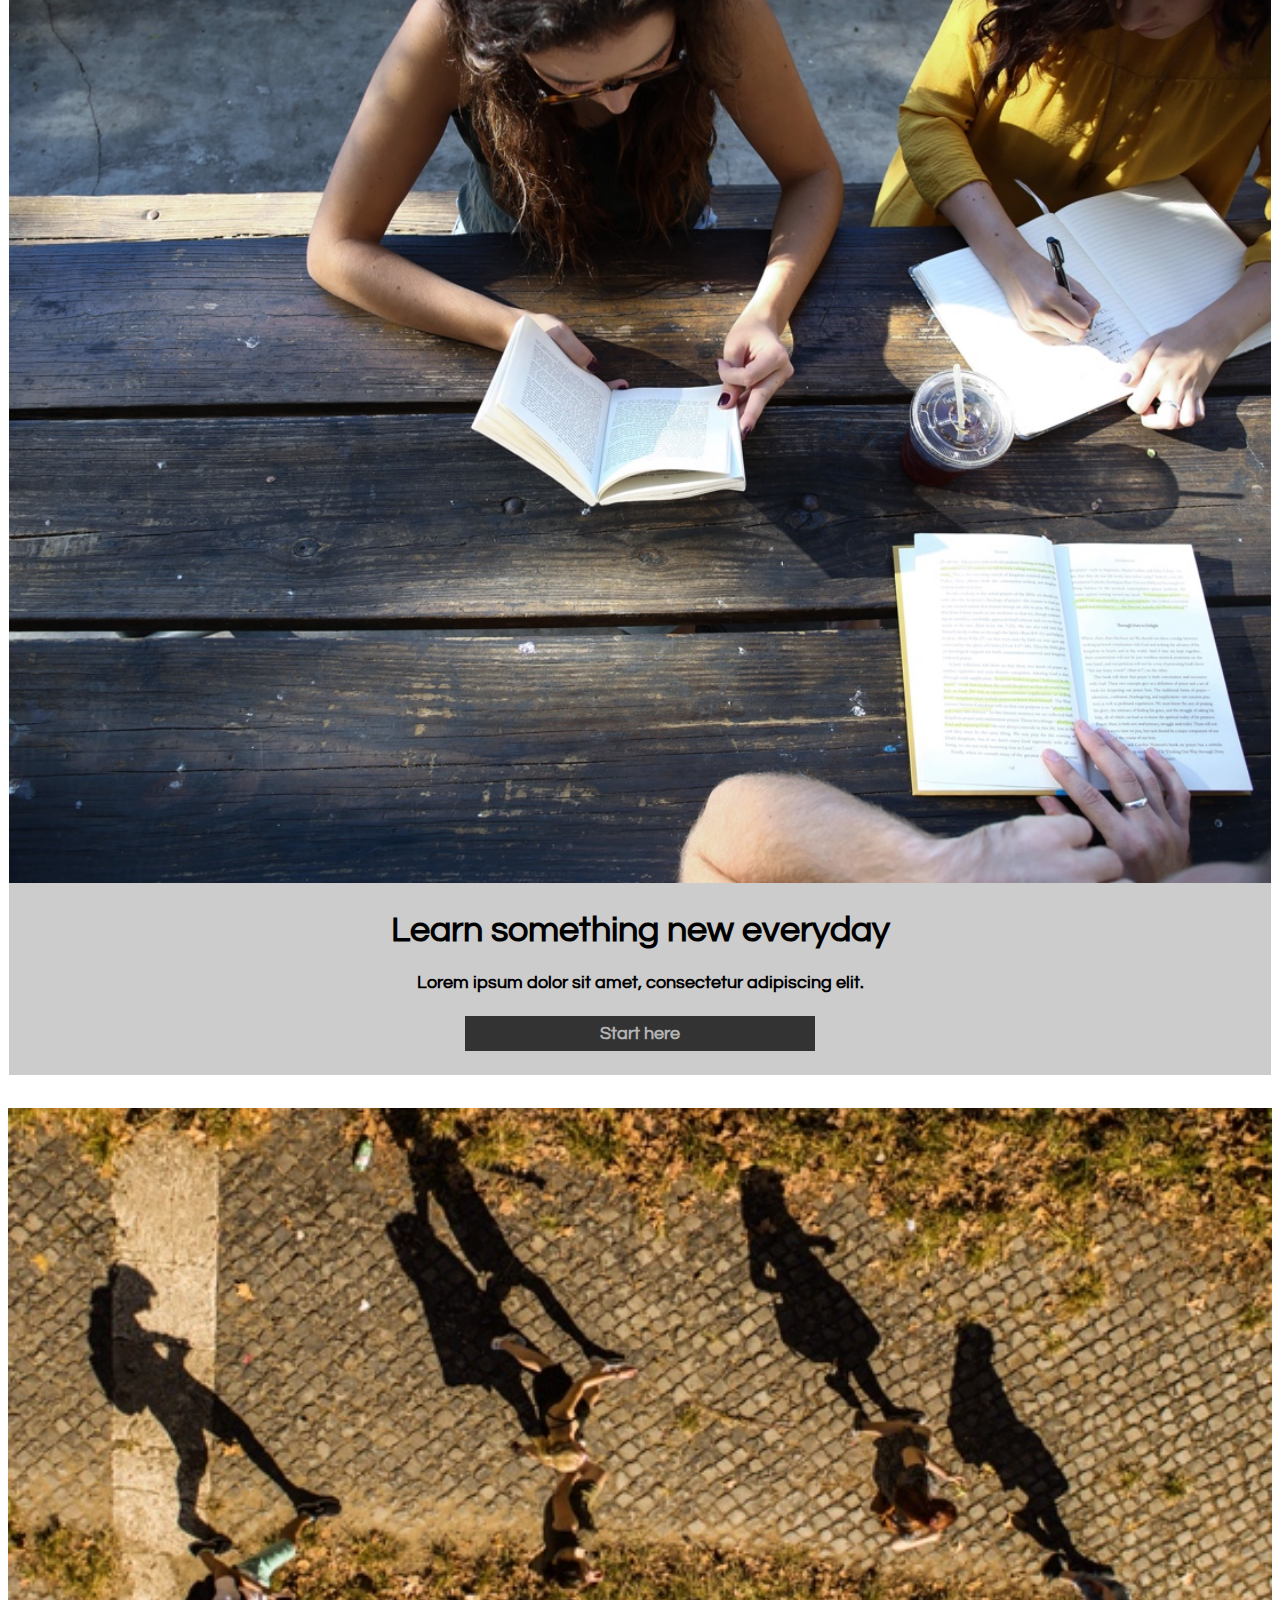
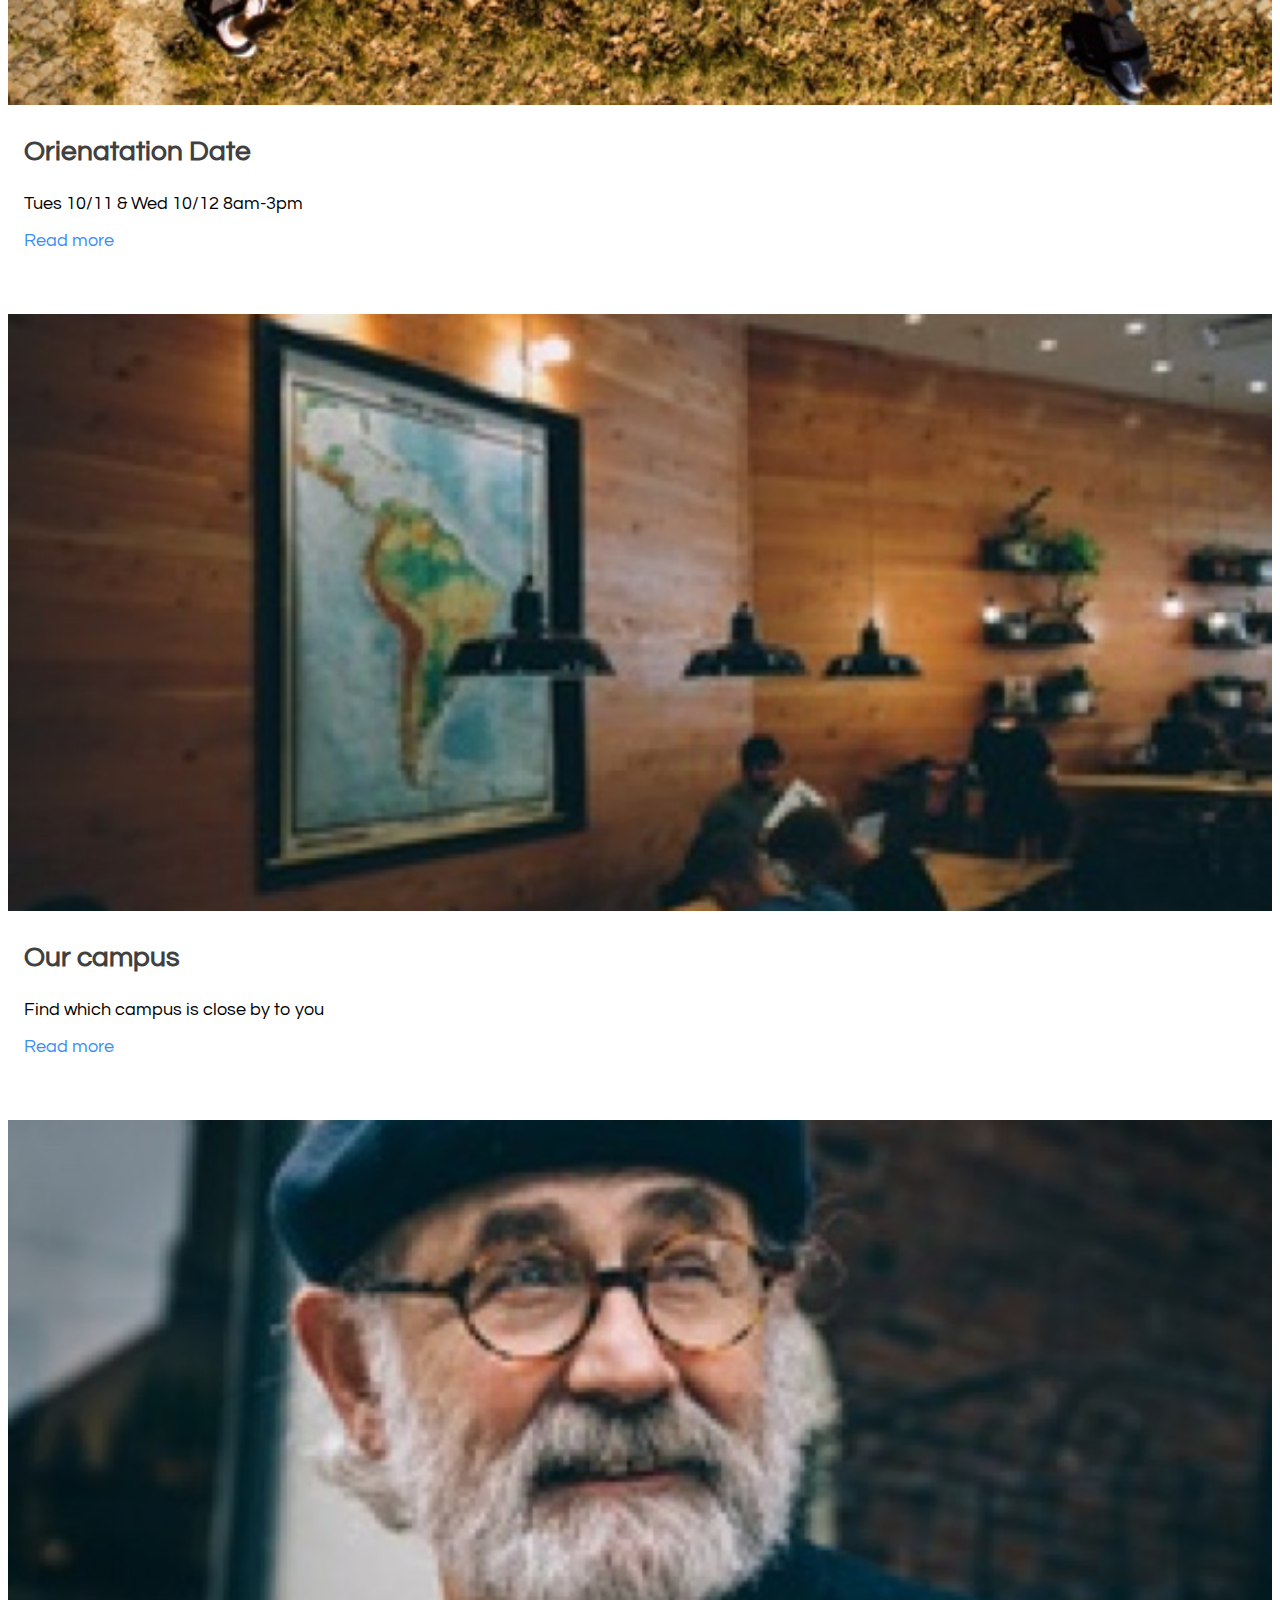
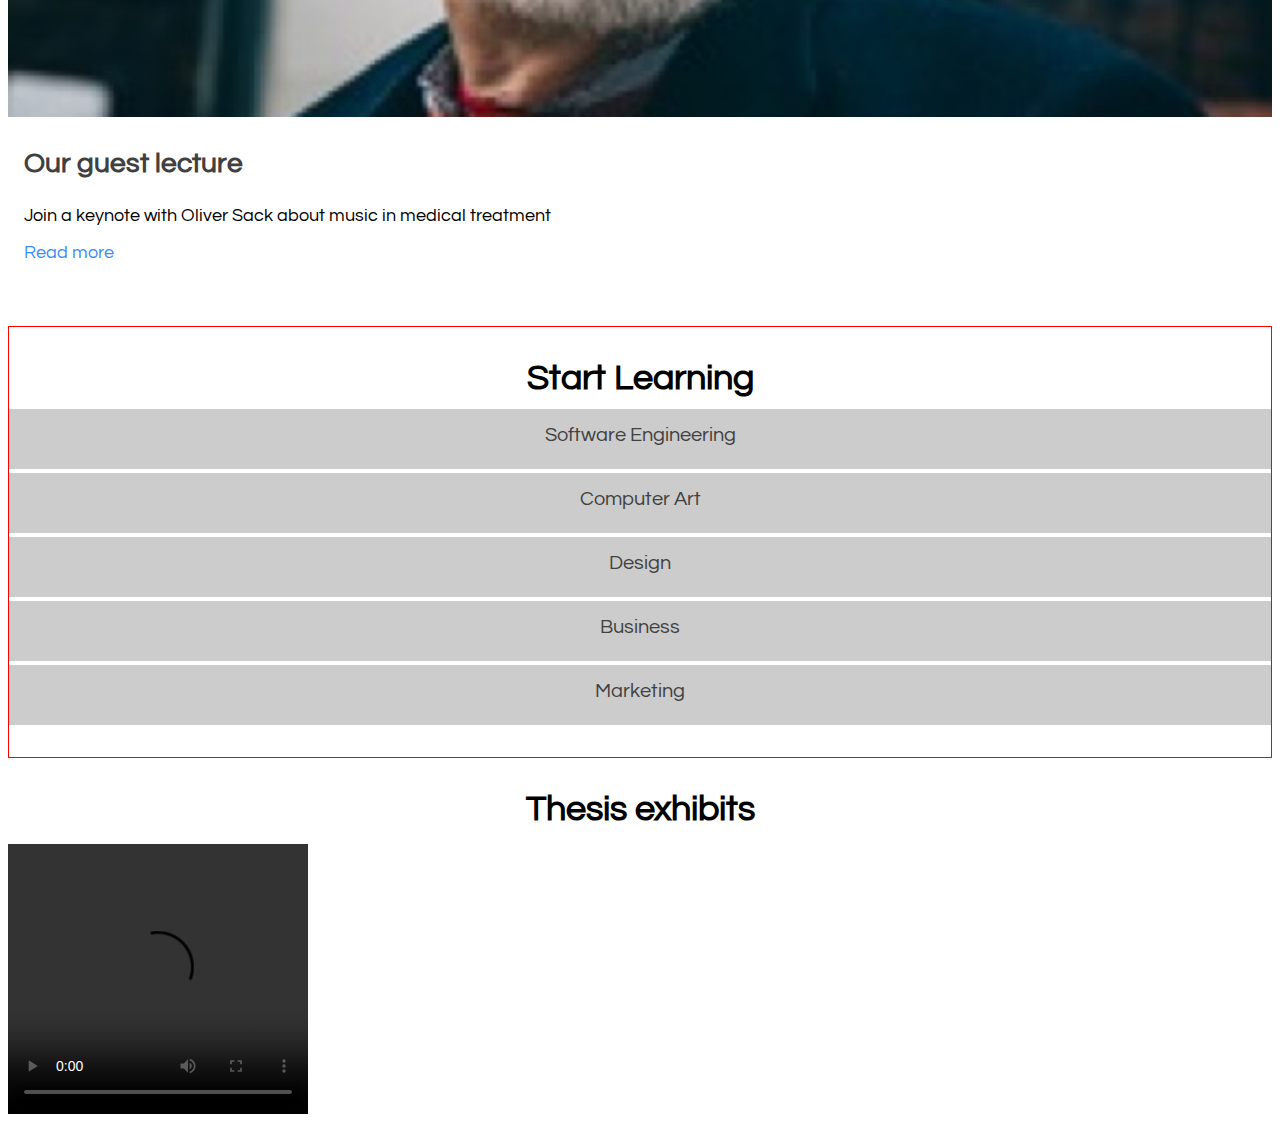
==== commit 3d2cef17: "Edited Mobile Section - only footer left" ====
--- a/Capstone/index.html
+++ b/Capstone/index.html
@@ -26,19 +26,9 @@
     </div>
   </div>
 
-<!--mobile header-->
-
-  <div class ="header-content-mobile">
-    <div class ="mobile-header-flex">
-      <img src ="C:\Users\Tucker.Sowers\AppData\Local\Temp\Temp1_capstone_colmar_assets.zip\capstone_colmar_assets\images\ic-logo.svg" alt="mobile logo">
-      <img src ="C:\Users\Tucker.Sowers\AppData\Local\Temp\Temp1_capstone_colmar_assets.zip\capstone_colmar_assets\images\ic-on-campus.svg" alt="mobile login">
-      <img src ="C:\Users\Tucker.Sowers\AppData\Local\Temp\Temp1_capstone_colmar_assets.zip\capstone_colmar_assets\images\ic-login.svg" alt="login">
-      <img src ="C:\Users\Tucker.Sowers\AppData\Local\Temp\Temp1_capstone_colmar_assets.zip\capstone_colmar_assets\images\ic-online.svg" alt="online">
-    </div>
-  </div>
-
     <!--"Learn something new everyday" section-->
 
+  <div class="desktop-practice-section">
     <div class = "flex-row grey">
       <div class="row-one">
         <img src ="resources/banner.jpg" alt="banner pic">
@@ -51,6 +41,8 @@
         </div>
       </div>
     </div>
+  </div>
+
 
   <!--It doesn't hurt to keep practicing section-->
 
@@ -190,4 +182,70 @@
       </footer>
     </html>
 
-<!--Pictures for mobile site-->
+    <!--mobile header-->
+
+      <div class ="header-content-mobile">
+        <div class ="mobile-header-flex">
+          <img src ="C:\Users\Tucker.Sowers\AppData\Local\Temp\Temp1_capstone_colmar_assets.zip\capstone_colmar_assets\images\ic-logo.svg" alt="mobile logo">
+          <img src ="C:\Users\Tucker.Sowers\AppData\Local\Temp\Temp1_capstone_colmar_assets.zip\capstone_colmar_assets\images\ic-on-campus.svg" alt="mobile login">
+          <img src ="C:\Users\Tucker.Sowers\AppData\Local\Temp\Temp1_capstone_colmar_assets.zip\capstone_colmar_assets\images\ic-login.svg" alt="login">
+          <img src ="C:\Users\Tucker.Sowers\AppData\Local\Temp\Temp1_capstone_colmar_assets.zip\capstone_colmar_assets\images\ic-online.svg" alt="online">
+        </div>
+      </div>
+
+        <!--Learn something new mobile section-->
+
+        <div class="mobile-practice-section grey">
+            <img src ="resources/banner.jpg" alt="banner pic">
+          <div class="mobile-main-side">
+            <h1>Learn something new everyday</h1>
+            <h4>Lorem ipsum dolor sit amet, consectetur adipiscing elit.<h4>
+            <p class="btn-mobile">Start here</p>
+          </div>
+        </div>
+
+        <!--mobile section with orientation, campus, and guest lecture-->
+
+        <div class="side-bar-mobile">
+          <div class="side-bar-item-mobile">
+          <img src="resources/information-orientation-mobile.jpg" alt="orientation pic" class="thumbnail-mobile">
+            <div class="inline-words-mobile">
+              <p class="side-box-title bold">Orienatation Date</p>
+              <p>Tues 10/11 &amp; Wed 10/12 8am-3pm</p>
+              <a href="#">Read more</a>
+            </div>
+          </div>
+          <div class = "side-bar-item-mobile">
+          <img src="resources/information-campus-mobile.jpg" alt="campus pic" class="thumbnail-mobile">
+            <div class="inline-words-mobile">
+              <p class="side-box-title bold">Our campus</p>
+              <p>Find which campus is close by to you</p>
+              <a href="#">Read more</a>
+            </div>
+          </div>
+          <div class="side-bar-item-mobile">
+          <img src="resources/information-guest-lecture-mobile.jpg" alt="guest lecturer pic" class="thumbnail-mobile">
+            <div class="inline-words-mobile">
+              <p class="side-box-title bold">Our guest lecture</p>
+              <p>Join a keynote with Oliver Sack about music in medical treatment</p>
+              <a href="#">Read more</a>
+            </div>
+          </div>
+        </div>
+
+        <!--Start Learning Mobile Section-->
+        <div class = "start-learn-mobile">
+          <h1>Start Learning</h1>
+          <p class="mobile-block">Software Engineering</p>
+          <p class="mobile-block">Computer Art</p>
+          <p class="mobile-block">Design</p>
+          <p class="mobile-block">Business</p>
+          <p class="mobile-block">Marketing</p>
+        </div>
+
+        <!--Thesis exhibits mobile section-->
+
+        <div class="thesis-mobile">
+          <h1>Thesis exhibits</h1>
+          <video src ="resources/thesis.mp4" type="video.mp4" alt="thesis video" height="270px" controls>Video not supported</video>
+        </div>
--- a/Capstone/resources/style.css
+++ b/Capstone/resources/style.css
@@ -242,25 +242,111 @@
 
     /*mobile CSS header*/
 
-.mobile-header-flex {
-  max-width: 480px;
-  display: flex;
-  flex-direction: row;
-  justify-content: space-around;
-  align-items: center;
-}
-
 @media (max-width: 480px) {
-  .header-content-desktop {
+  .header-content-desktop,
+  .desktop-practice-section {
     visibility: hidden;
-  }
-}
-
-@media (min-width:1024px) {
+}
+
+  }
+
   .header-content-mobile {
-    visibility: hidden;
-  }
-  .header-content-desktop {
-    margin-bottom: -24px;
-  }
-}
+    display: flex;
+    flex-direction: column;
+    align-items: center;
+    width: 100%;
+  }
+
+  .mobile-header-flex {
+    max-width: 480px;
+    height: 64px;
+    display: inline;
+  }
+
+  .mobile-header-flex img {
+    padding: 0 40px;
+  }
+
+  .mobile-practice-section {
+    text-align: center;
+    margin-bottom: 32px;
+    border: 1px solid white;
+  }
+
+  .mobile-practice-section img {
+    width: 100%;
+}
+
+  .btn-mobile {
+      color: hsl(0, 0%, 70%);
+      background-color: hsl(0, 0%, 20%);
+      padding: 8px 0;
+      width: 350px;
+      margin-bottom: 24px;
+      margin-left: auto;
+      margin-right: auto;
+    }
+
+    .btn-mobile:hover {
+      background-color: hsl(322, 81%, 43%);
+      color: hsl(0, 0%, 20%);
+    }
+
+
+  .side-bar-mobile {
+      display: flex;
+      flex-direction: column;
+      width: 100%;
+    }
+  }
+
+  .side-bar-item-mobile {
+    display: block;
+  }
+
+  .thumbnail-mobile {
+    width: 100%;
+    height: auto;
+  }
+
+
+  .inline-words-mobile {
+    margin-bottom: 64px;
+    margin-left: 16px;
+  }
+
+  .inline-words-mobile a {
+    text-decoration: none;
+    color: #3b8cf7;
+  }
+
+  .start-learn-mobile {
+    display: block;
+    text-align: center;
+    border: 1px solid red;
+  }
+
+  .start-learn-mobile h1 {
+    margin: 32px auto 12px auto;
+  }
+
+  .mobile-block {
+    color: hsl(0, 0%, 25%);
+    font-size: 20px;
+    padding: 16px 16px 24px 16px;
+    background-color: hsl(0, 0%, 80%);
+    margin: 4px auto;
+  }
+
+  .mobile-block:last-child {
+    color: hsl(0, 0%, 25%);
+    font-size: 20px;
+    padding: 16px 16px 24px 16px;
+    background-color: hsl(0, 0%, 80%);
+    margin: 4px auto 32px auto;
+  }
+
+  .thesis-mobile h1 {
+    text-align: center;
+    margin: 32px auto 16px auto;
+  }
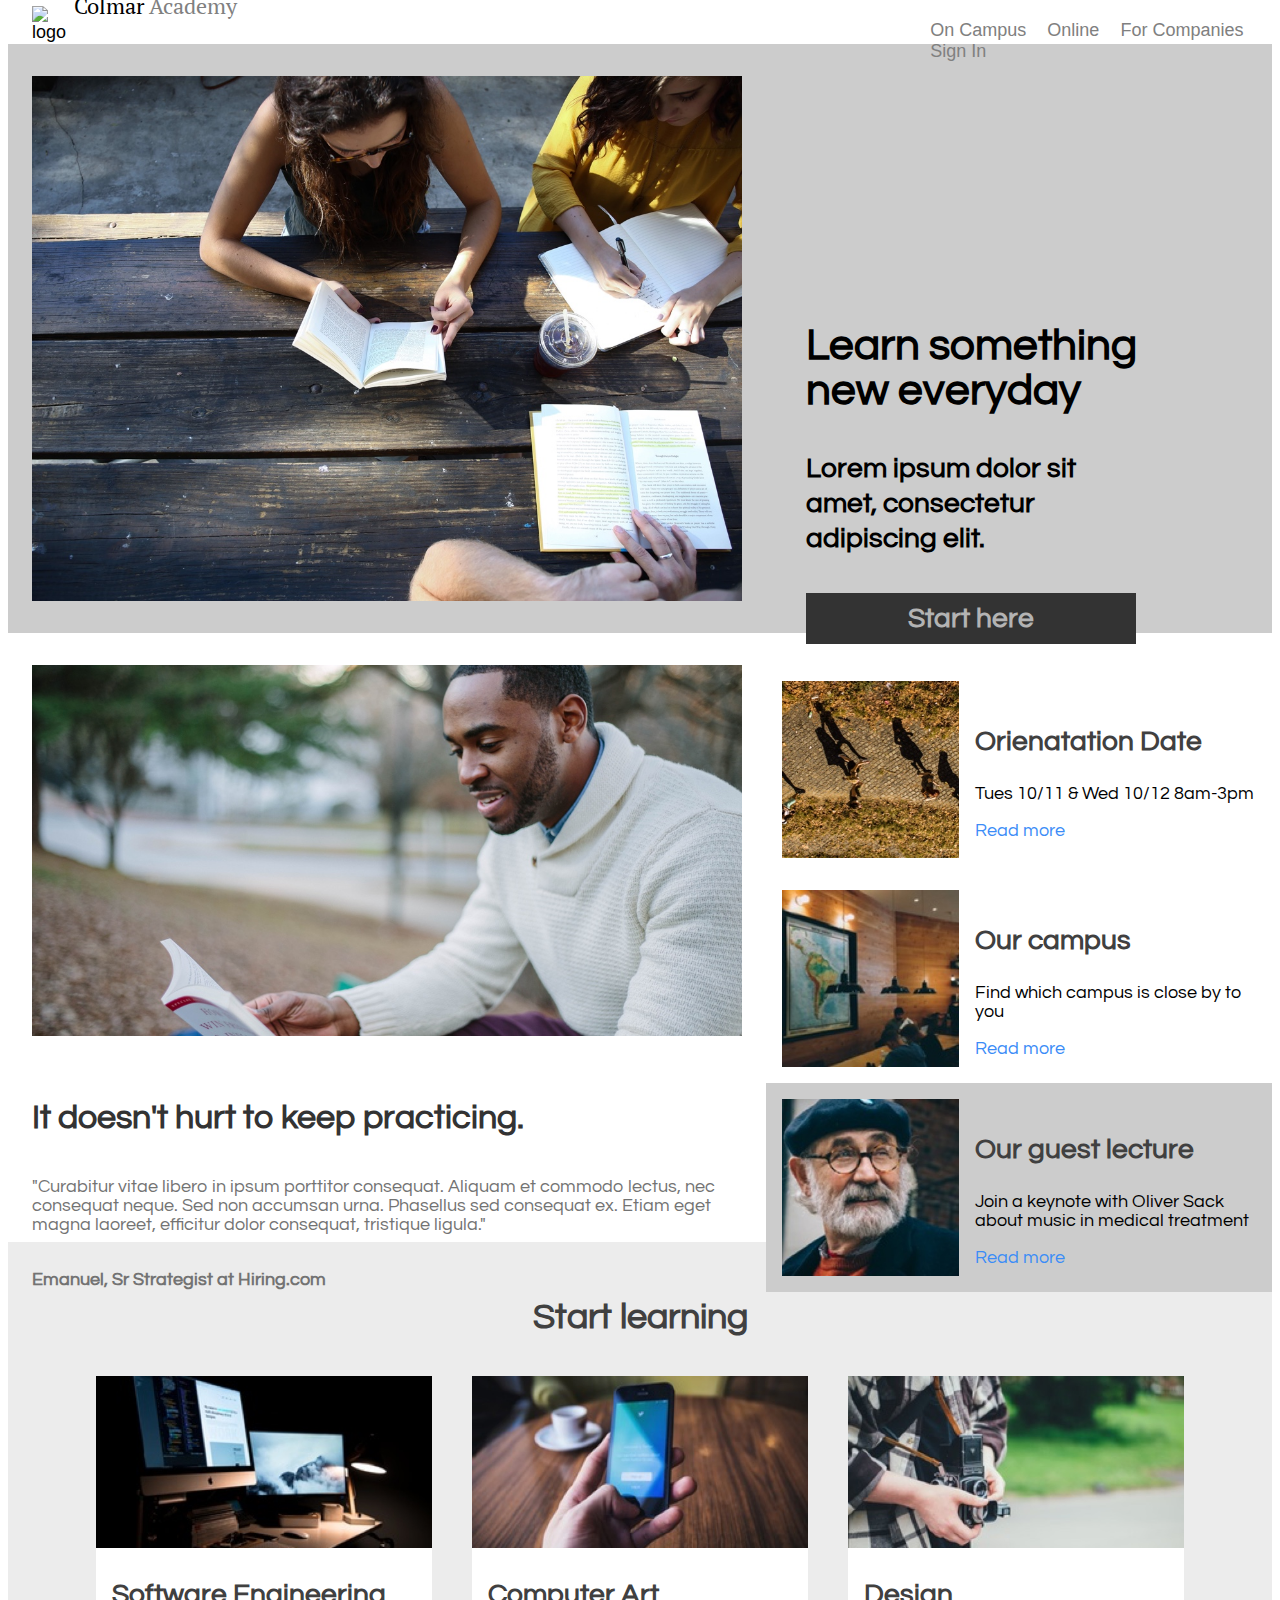
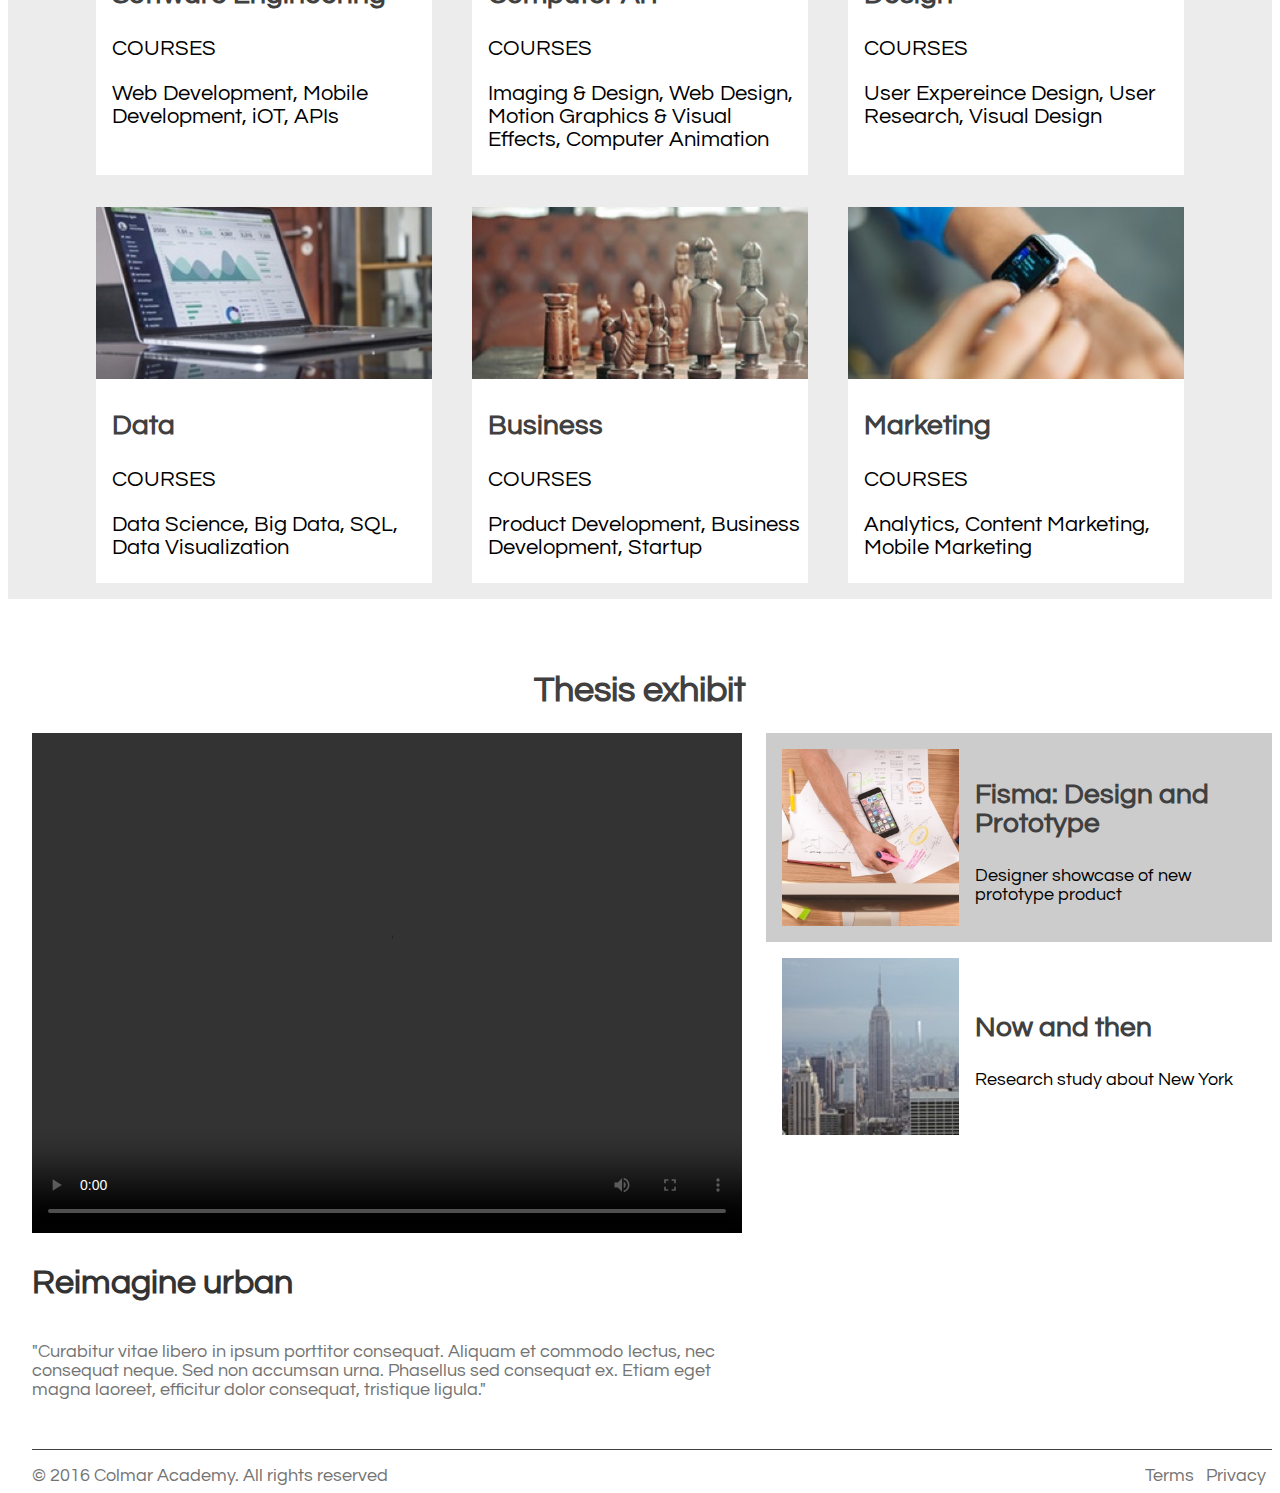
==== commit 9db4ebaa: "Finished Desktop and Mobile" ====
--- a/Capstone/index.html
+++ b/Capstone/index.html
@@ -9,26 +9,24 @@
   </head>
 
   <!--header-->
+  <div class="desktop-content">
     <body>
-  <div class="header-content-desktop">
-    <div class="header">
+      <div class="header">
         <img src ="C:\Users\Tucker.Sowers\AppData\Local\Temp\Temp1_capstone_colmar_assets.zip\capstone_colmar_assets\images\ic-logo.svg" alt="logo">
-      <ul>
-        <li class ="colmar">Colmar</li>
-        <li class ="academy">Academy</li>
-      <div class = "right">
-        <li>On Campus</li>
-        <li>Online</li>
-        <li>For Companies</li>
-        <li>Sign In</li>
-      </div>
-      </ul>
-    </div>
-  </div>
+        <ul>
+          <li class ="colmar">Colmar</li>
+          <li class ="academy">Academy</li>
+        <div class = "right">
+          <li>On Campus</li>
+          <li>Online</li>
+          <li>For Companies</li>
+          <li>Sign In</li>
+        </div>
+        </ul>
+      </div>
 
     <!--"Learn something new everyday" section-->
 
-  <div class="desktop-practice-section">
     <div class = "flex-row grey">
       <div class="row-one">
         <img src ="resources/banner.jpg" alt="banner pic">
@@ -41,8 +39,6 @@
         </div>
       </div>
     </div>
-  </div>
-
 
   <!--It doesn't hurt to keep practicing section-->
 
@@ -180,10 +176,11 @@
           <a href ="#" class="right">Terms</a>
         </div>
       </footer>
+  </div>
     </html>
 
     <!--mobile header-->
-
+    <div class ="mobile-content">
       <div class ="header-content-mobile">
         <div class ="mobile-header-flex">
           <img src ="C:\Users\Tucker.Sowers\AppData\Local\Temp\Temp1_capstone_colmar_assets.zip\capstone_colmar_assets\images\ic-logo.svg" alt="mobile logo">
@@ -234,18 +231,26 @@
         </div>
 
         <!--Start Learning Mobile Section-->
+
         <div class = "start-learn-mobile">
           <h1>Start Learning</h1>
-          <p class="mobile-block">Software Engineering</p>
-          <p class="mobile-block">Computer Art</p>
-          <p class="mobile-block">Design</p>
-          <p class="mobile-block">Business</p>
-          <p class="mobile-block">Marketing</p>
+          <p class="mobile-block"><a href="#">Software Engineering</a></p>
+          <p class="mobile-block"><a href="#">Computer Art</a></p>
+          <p class="mobile-block"><a href="#">Data</a></p>
+          <p class="mobile-block"><a href="#">Design</a></p>
+          <p class="mobile-block"><a href="#">Business</a></p>
+          <p class="mobile-block"><a href="#">Marketing</a></p>
         </div>
 
         <!--Thesis exhibits mobile section-->
 
         <div class="thesis-mobile">
           <h1>Thesis exhibits</h1>
-          <video src ="resources/thesis.mp4" type="video.mp4" alt="thesis video" height="270px" controls>Video not supported</video>
-        </div>
+          <video src ="resources/thesis.mp4" type="video.mp4" alt="thesis video" height="250px" controls>Video not supported</video>
+        </div>
+
+        <!--Footer mobile-->
+      <footer class="mobile-footer">
+          <p>&copy; 2016 Colmar Academy. All rights reserved</>
+      </footer>
+    </div>
--- a/Capstone/resources/style.css
+++ b/Capstone/resources/style.css
@@ -242,14 +242,6 @@
 
     /*mobile CSS header*/
 
-@media (max-width: 480px) {
-  .header-content-desktop,
-  .desktop-practice-section {
-    visibility: hidden;
-}
-
-  }
-
   .header-content-mobile {
     display: flex;
     flex-direction: column;
@@ -264,7 +256,7 @@
   }
 
   .mobile-header-flex img {
-    padding: 0 40px;
+    padding: 0 35px;
   }
 
   .mobile-practice-section {
@@ -323,11 +315,30 @@
   .start-learn-mobile {
     display: block;
     text-align: center;
-    border: 1px solid red;
   }
 
   .start-learn-mobile h1 {
     margin: 32px auto 12px auto;
+  }
+
+  .start-learn-mobile a {
+    text-decoration: none;
+    color: black;
+    font-size: 20px;
+    font-weight: 700;
+  }
+
+  .mobile-block:hover {
+    background-color: hsl(0, 0%, 50%);
+  }
+
+  .mobile-block a:hover {
+  color: #ff1a75;
+}
+
+  .mobile-block:last-child:hover {
+    background-color: hsl(0, 0%, 50%);
+    color: #ff1a75;
   }
 
   .mobile-block {
@@ -350,3 +361,22 @@
     text-align: center;
     margin: 32px auto 16px auto;
   }
+
+  .mobile-footer {
+    text-align: center;
+    margin: 16px auto;
+  }
+
+  /*media queries*/
+
+  @media (max-width: 480px) {
+      .desktop-content {
+      display: none;
+      }
+    }
+
+  @media (min-width: 490px) {
+    .mobile-content {
+      display: none;
+    }
+  }
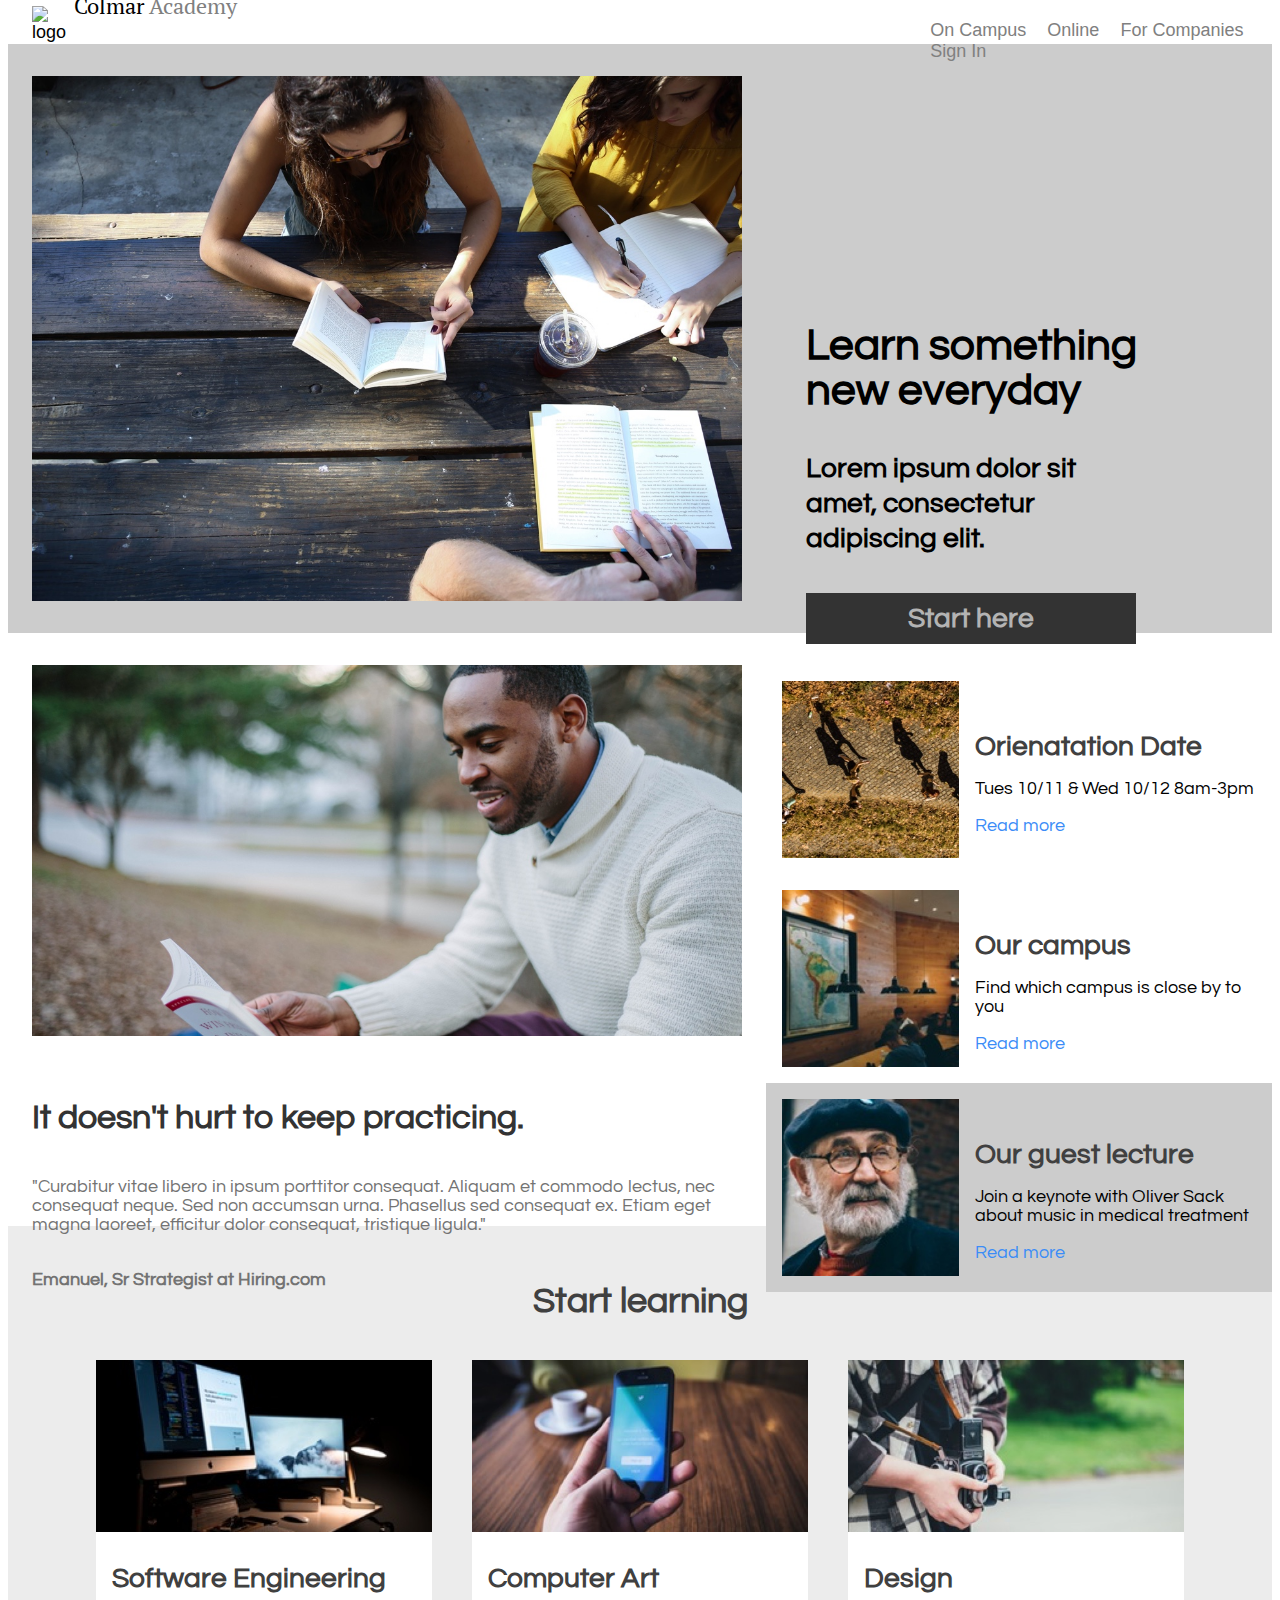
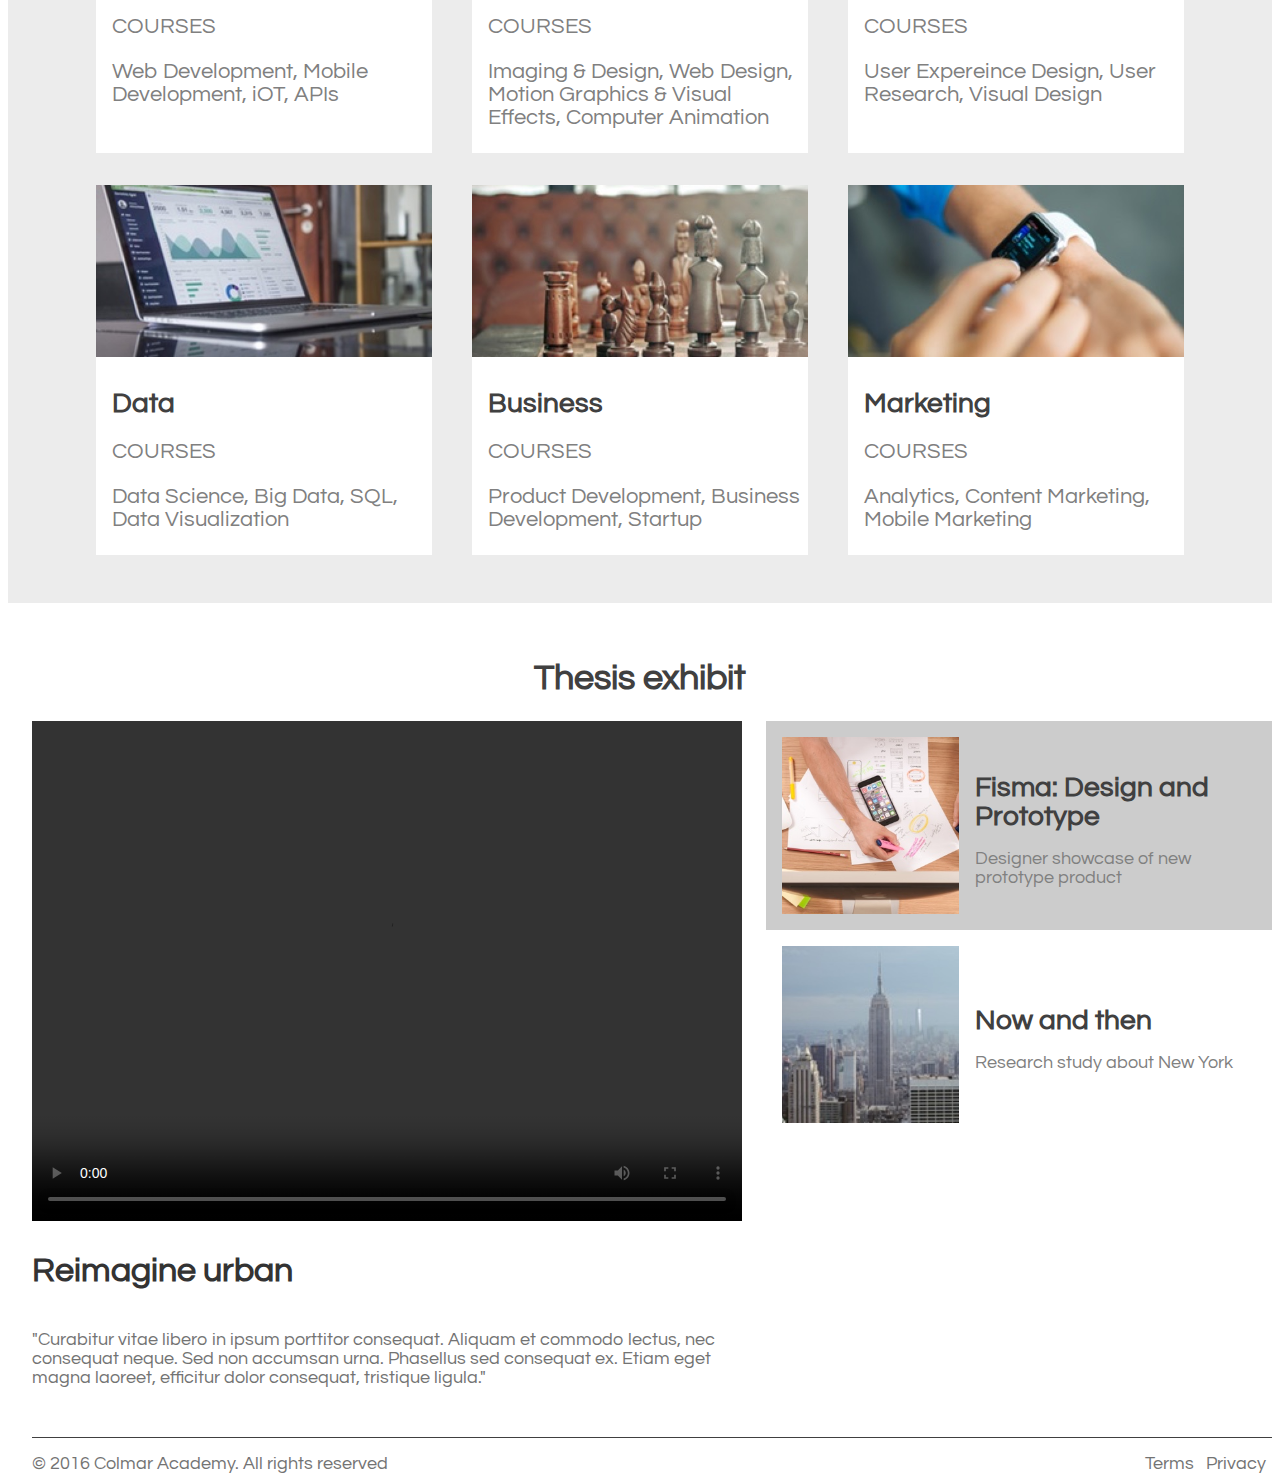
==== commit 74d8ad35: "Finished Desktop and Mobile" ====
--- a/Capstone/index.html
+++ b/Capstone/index.html
@@ -88,53 +88,53 @@
         <img src="resources/course-software.jpg" alt="software course pic">
         <div class="words-in-column">
           <p class="side-box-title bold">Software Engineering</p>
-          <p class="course">COURSES</p>
-          <p>Web Development, Mobile Development, iOT, APIs</p>
+          <p class="course greytext">COURSES</p>
+          <p class="greytext">Web Development, Mobile Development, iOT, APIs</p>
         </div>
       </div>
       <div class="column">
         <img src="resources/course-computer-art.jpg" alt="computer-art course pic">
         <div class="words-in-column">
           <p class="side-box-title bold">Computer Art</p>
-          <p class="course">COURSES</p>
-          <p>Imaging &amp; Design, Web Design, Motion Graphics &amp; Visual Effects, Computer Animation</p>
+          <p class="course greytext">COURSES</p>
+          <p class="greytext">Imaging &amp; Design, Web Design, Motion Graphics &amp; Visual Effects, Computer Animation</p>
         </div>
       </div>
       <div class="column">
         <img src="resources/course-design.jpg" alt="design course pic">
         <div class="words-in-column">
           <p class="side-box-title bold">Design</p>
-          <p class="course">COURSES</p>
-          <p>User Expereince Design, User Research, Visual Design</p>
+          <p class="course greytext">COURSES</p>
+          <p class="greytext">User Expereince Design, User Research, Visual Design</p>
         </div>
       </div>
     </div>
   </div>
   <!--Column 2-->
-  <div class = "light-grey">
+  <div class = "light-grey-and-padding">
     <div class="center-flex">
       <div class="column">
         <img src="resources/course-data.jpg" alt="data pic">
         <div class="words-in-column">
           <p class="side-box-title bold">Data</p>
-          <p class="course">COURSES</p>
-          <p>Data Science, Big Data, SQL, Data Visualization</p>
+          <p class="course greytext">COURSES</p>
+          <p class="greytext">Data Science, Big Data, SQL, Data Visualization</p>
         </div>
       </div>
       <div class="column">
         <img src="resources/course-business.jpg" alt="business pic">
         <div class="words-in-column">
           <p class="side-box-title bold">Business</p>
-          <p class="course">COURSES</p>
-          <p>Product Development, Business Development, Startup</p>
+          <p class="course greytext">COURSES</p>
+          <p class="greytext">Product Development, Business Development, Startup</p>
         </div>
       </div>
       <div class="column">
         <img src="resources/course-marketing.jpg" alt="marketing pic">
         <div class="words-in-column">
           <p class="side-box-title bold">Marketing</p>
-          <p class="course">COURSES</p>
-          <p>Analytics, Content Marketing, Mobile Marketing</p>
+          <p class="course greytext">COURSES</p>
+          <p class="greytext">Analytics, Content Marketing, Mobile Marketing</p>
         </div>
       </div>
     </div>
@@ -156,14 +156,14 @@
           <img src="resources/thesis-fisma.jpg" alt="fisma pic" class="thumbnail">
             <div class="inline-words">
               <p class="side-box-title bold">Fisma: Design and Prototype</p>
-              <p>Designer showcase of new prototype product</p>
-            </div>
-          </div>
-          <div class = "side-bar-item">
+              <p class="greytext">Designer showcase of new prototype product</p>
+            </div>
+          </div>
+          <div class="side-bar-item">
           <img src="resources/thesis-now-and-then.jpg" alt="nyc then and now pic" class="thumbnail">
             <div class = "inline-words">
               <p class="side-box-title bold">Now and then</p>
-              <p>Research study about New York</p>
+              <p class="greytext">Research study about New York</p>
             </div>
           </div>
         </div>
--- a/Capstone/resources/style.css
+++ b/Capstone/resources/style.css
@@ -1,8 +1,9 @@
-/*header CSS*/
 html {
   font-size: 18px;
   font-family: 'Questrial', sans-serif;
 }
+
+  /*header CSS*/
 
 .header {
   height: 36px;
@@ -62,24 +63,6 @@
   flex-direction: row;
 }
 
-/*color and boldness adjustments*/
-
-.grey {
-  background-color: hsl(0, 0%, 80%);
-}
-
-.light-grey {
-  background-color: hsl(0, 0%, 92.5%);
-}
-
-.blue {
-  color: blue;
-}
-
-.bold {
-  font-weight: 700;
-}
-
 .row-one {
   display: flex;
   flex-direction: column;
@@ -93,8 +76,6 @@
 .row-one video {
   height: 500px;
   margin: 0 24px;
-
-
 }
 
 .row-one h6 {
@@ -129,6 +110,13 @@
   font-weight: 700;
   font-size: 28px;
   line-height: 1.25;
+}
+
+.main-side {
+  width: 66.6%;
+  position: relative;
+  top: 250px;
+  left: 40px
 }
 
 .btn {
@@ -144,13 +132,6 @@
   color: hsl(0, 0%, 20%);
 }
 
-.main-side {
-  width: 66.6%;
-  position: relative;
-  top: 250px;
-  left: 40px
-}
-
 /*this makes the "doesn't hurt to practice" pic smaller*/
 
 .squish-pic {
@@ -161,12 +142,6 @@
 
 .push-down {
   margin-top: 32px;
-}
-
-/*this will push a margin up, if needed*/
-
-.push-up {
-  margin-top: -100px;
 }
 
 /*this makes the "doesn't hurt to practice" side pics smaller*/
@@ -181,6 +156,7 @@
 .side-box-title {
   color: hsl(0, 0%, 25%);
   font-size: 28px;
+  margin-bottom: 8px;
 }
 
 .side-bar-item {
@@ -193,7 +169,13 @@
   color: #3b8cf7;
 }
 
-/*Start Learning Section*/
+/*Start Learning Section AND Thesis Exhibit Section CSS*/
+
+/*this was needed to push up the entire "start learning section"*/
+.push-up {
+  margin-top: -100px;
+}
+
 .center-flex {
   display: flex;
   justify-content: space-between;
@@ -203,7 +185,7 @@
 .title {
   color: hsl(0, 0%, 25%);
   text-align: center;
-  margin: 16px 0;
+  margin: 0;
   padding-top: 32px;
 }
 
@@ -238,6 +220,33 @@
   margin-right: 6px;
   text-decoration: none;
   color: hsl(0, 0%, 45%);
+}
+
+/*color and boldness adjustments*/
+
+.grey {
+  background-color: hsl(0, 0%, 80%);
+}
+
+.light-grey {
+  background-color: hsl(0, 0%, 92.5%);
+}
+
+.light-grey-and-padding {
+  background-color: hsl(0, 0%, 92.5%);
+  padding-bottom: 32px;
+}
+
+.blue {
+  color: blue;
+}
+
+.bold {
+  font-weight: 700;
+}
+
+.greytext {
+  color: hsl(0, 0%, 50%)
 }
 
     /*mobile CSS header*/
